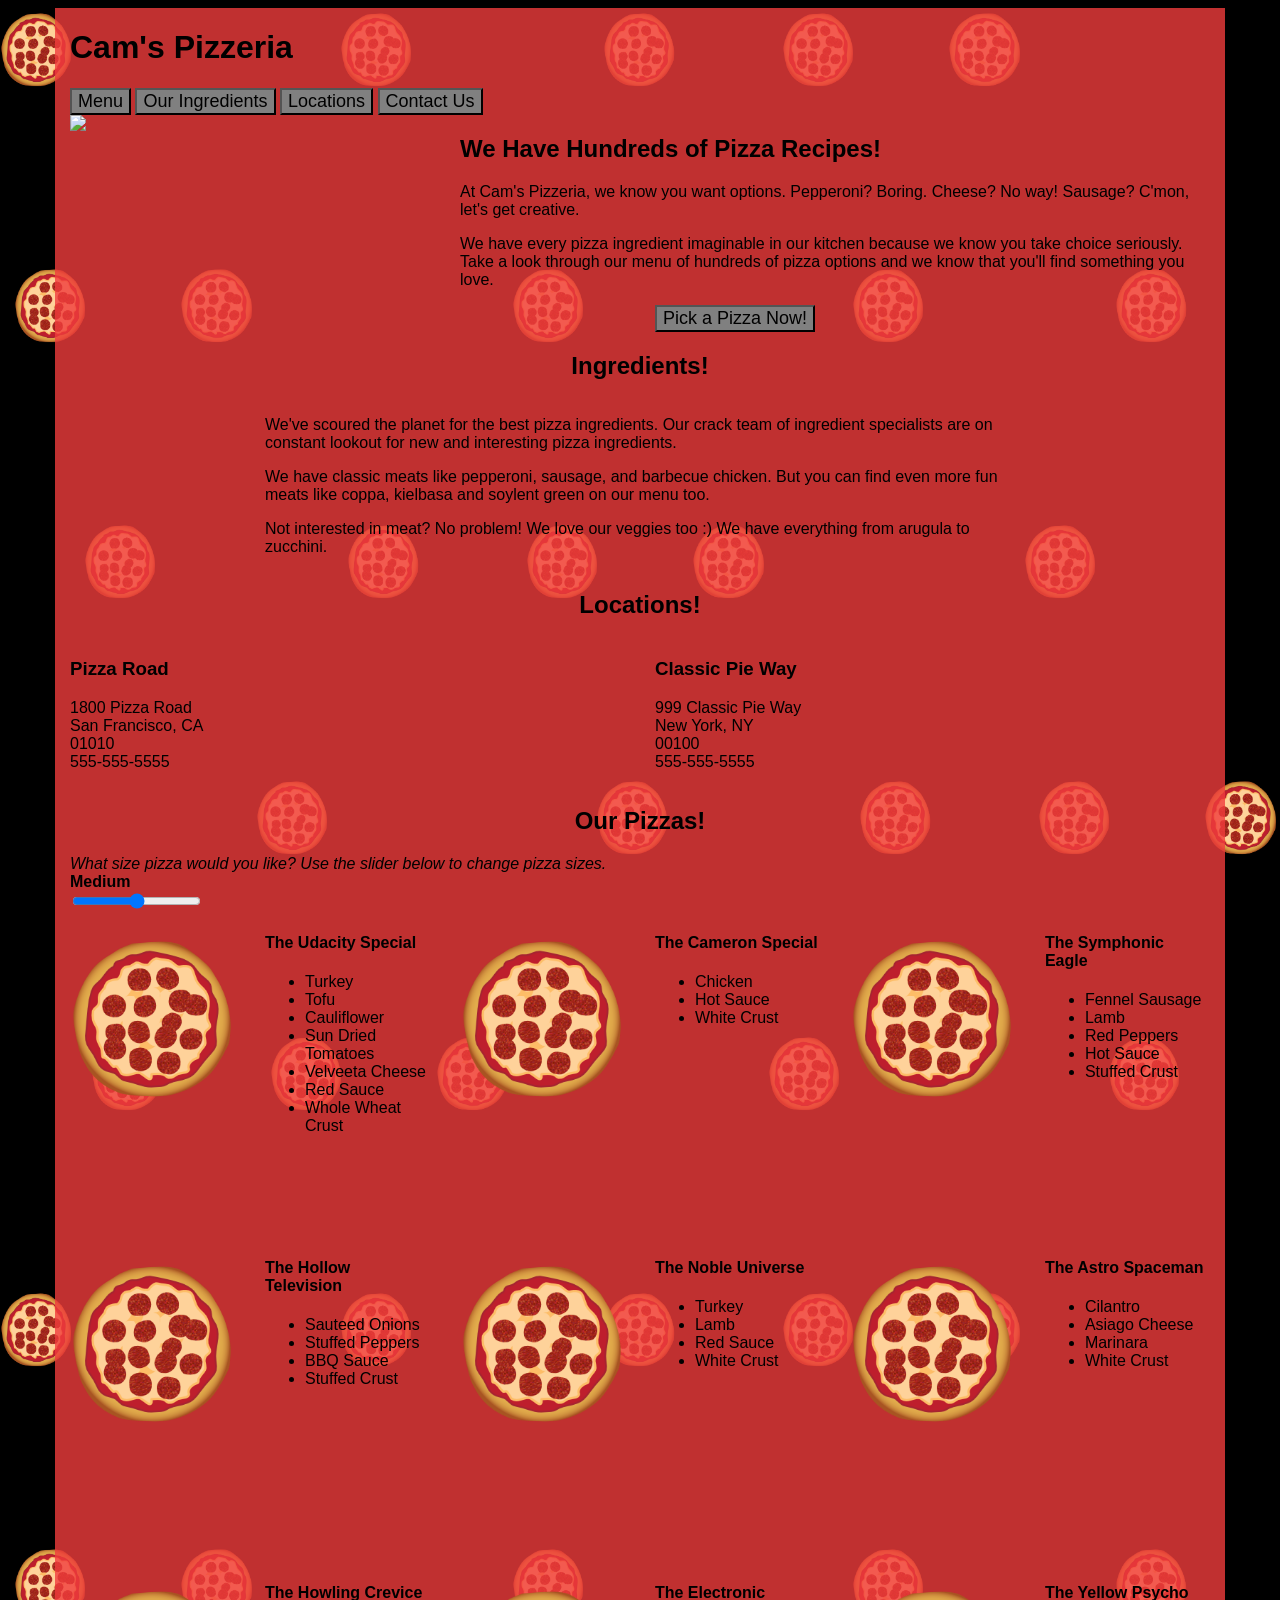
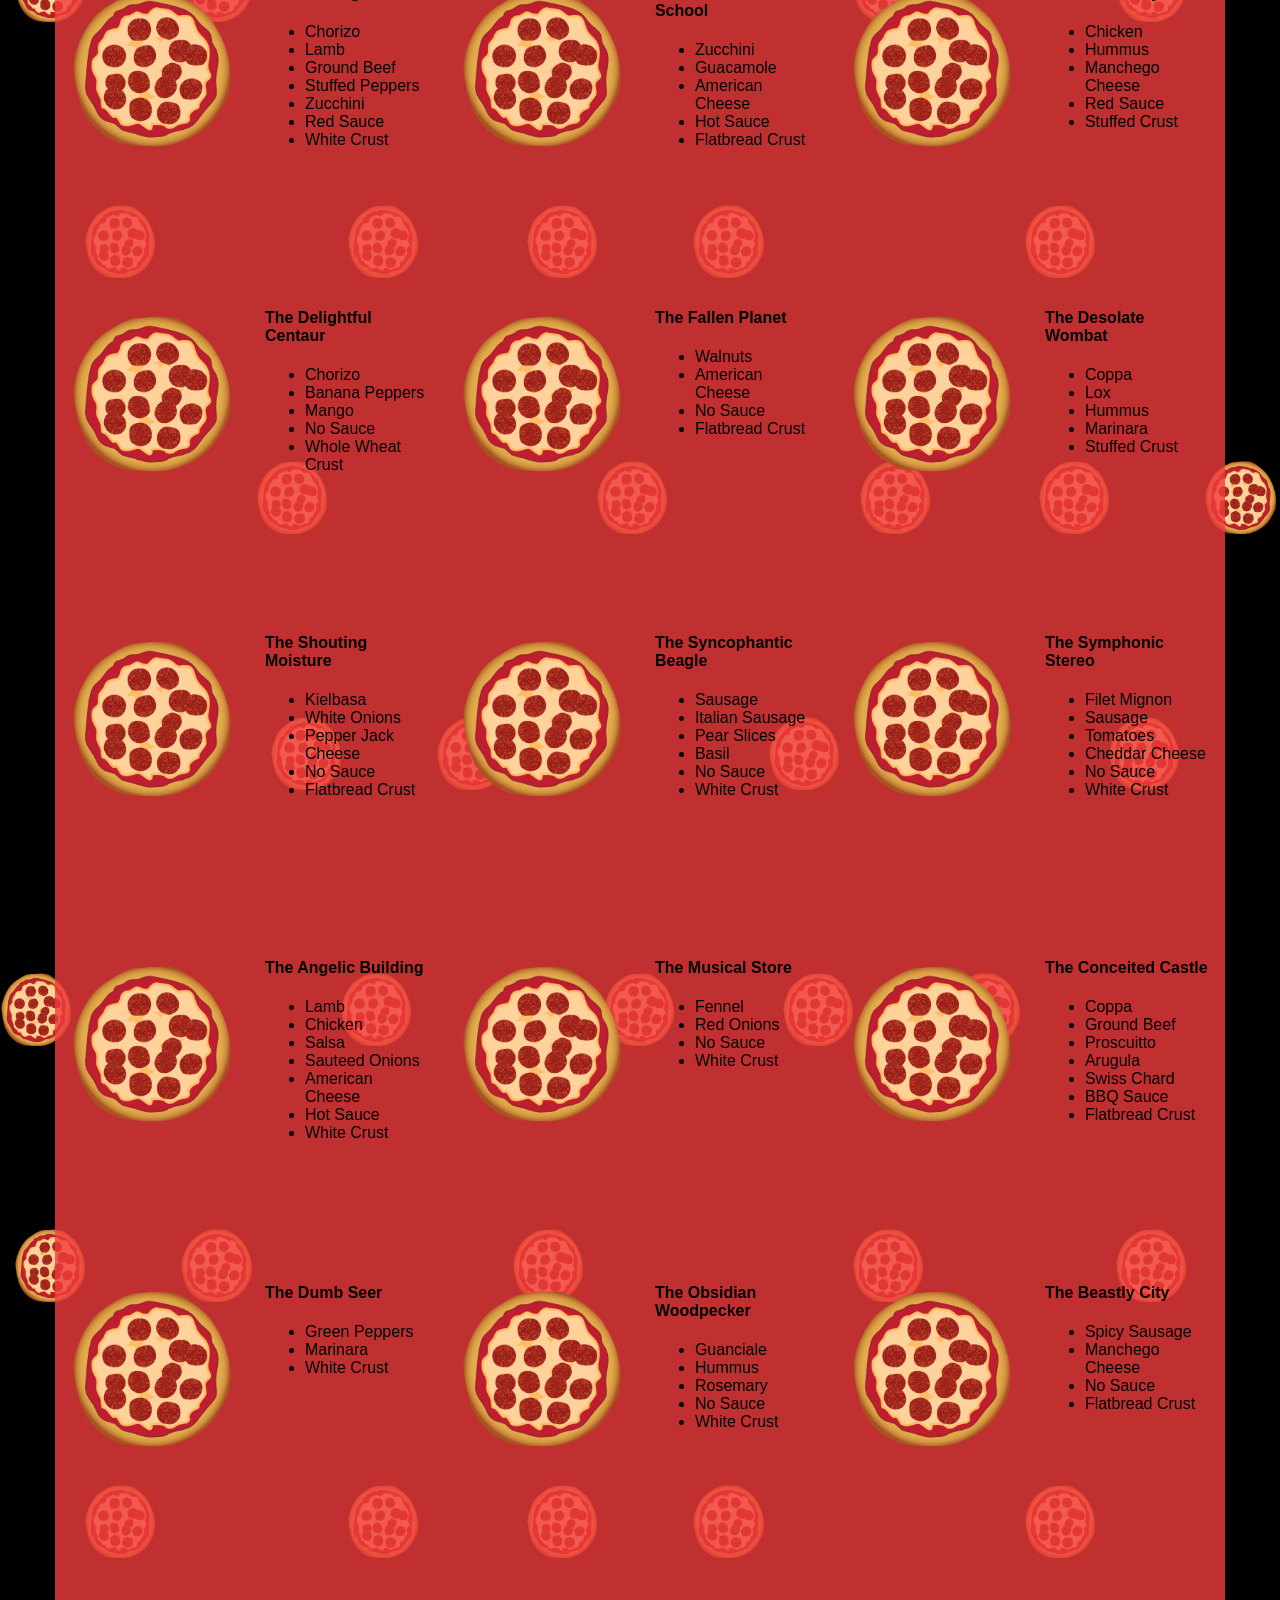
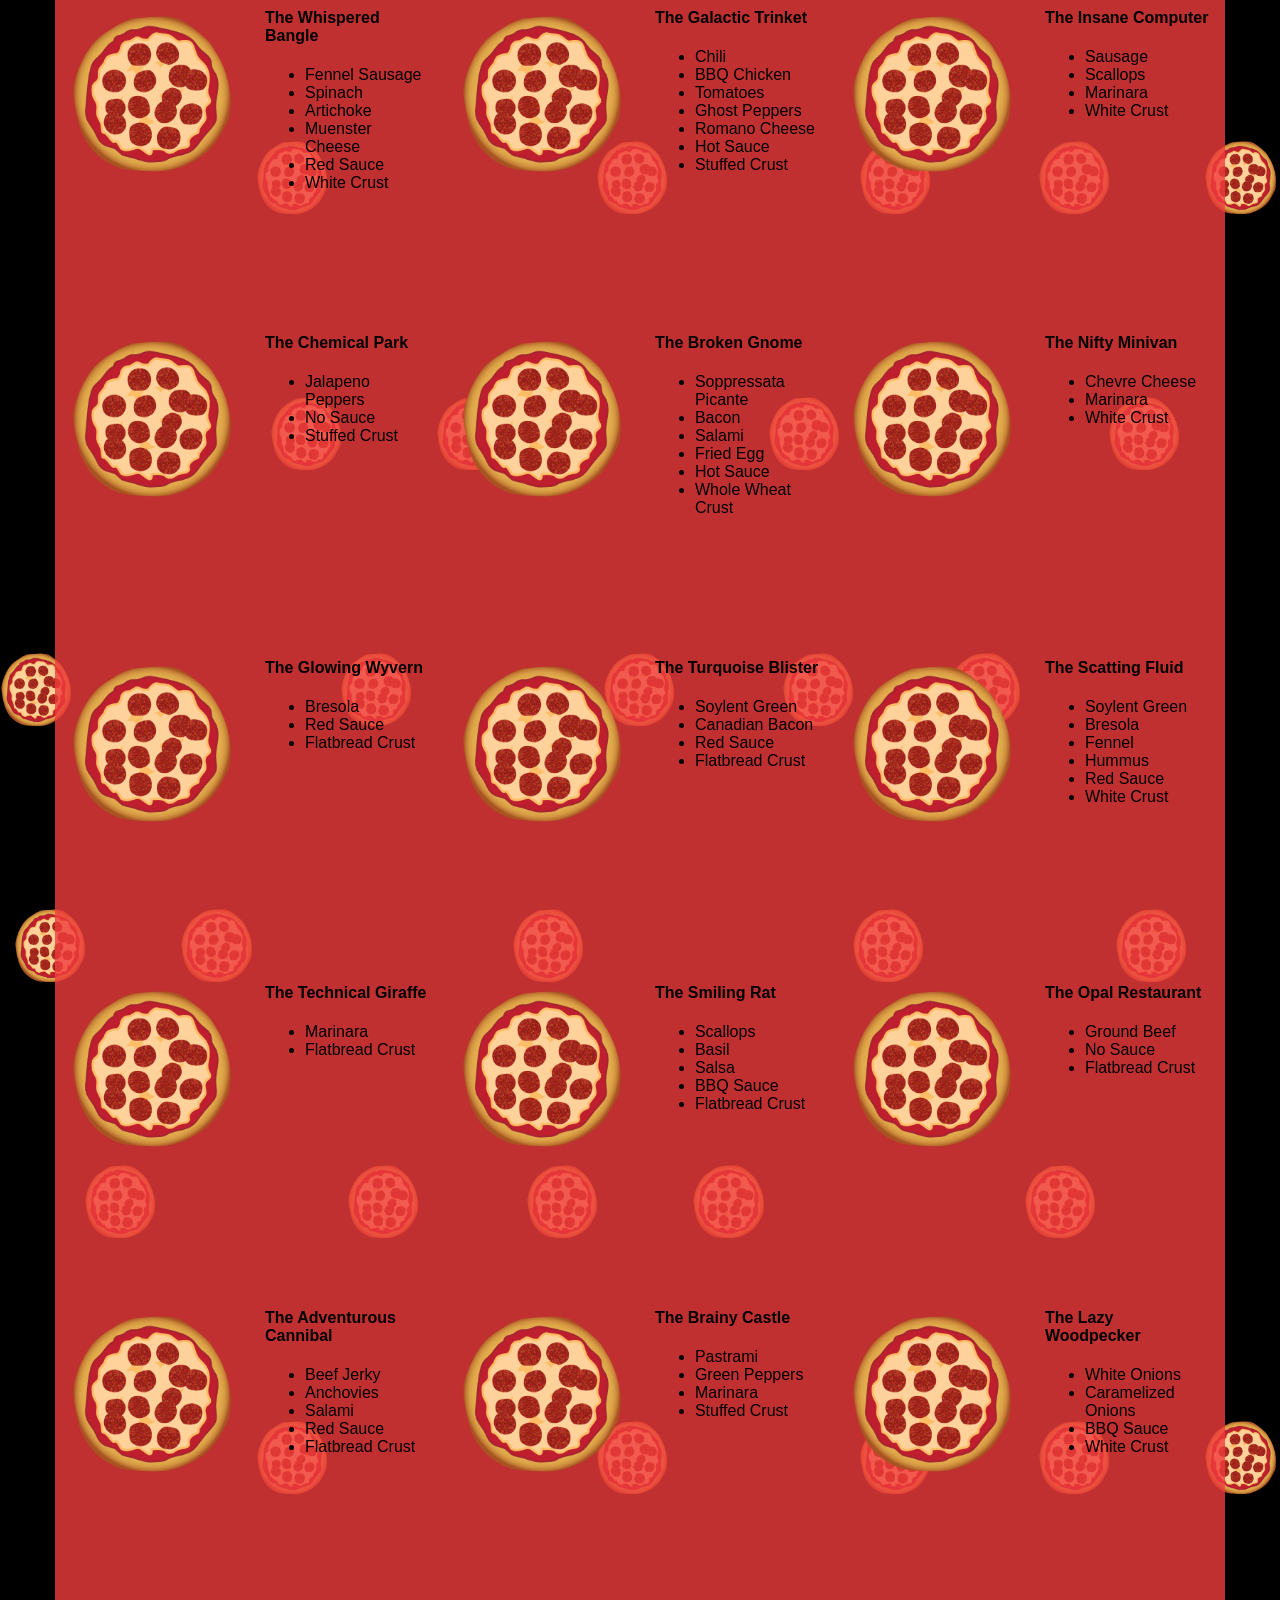
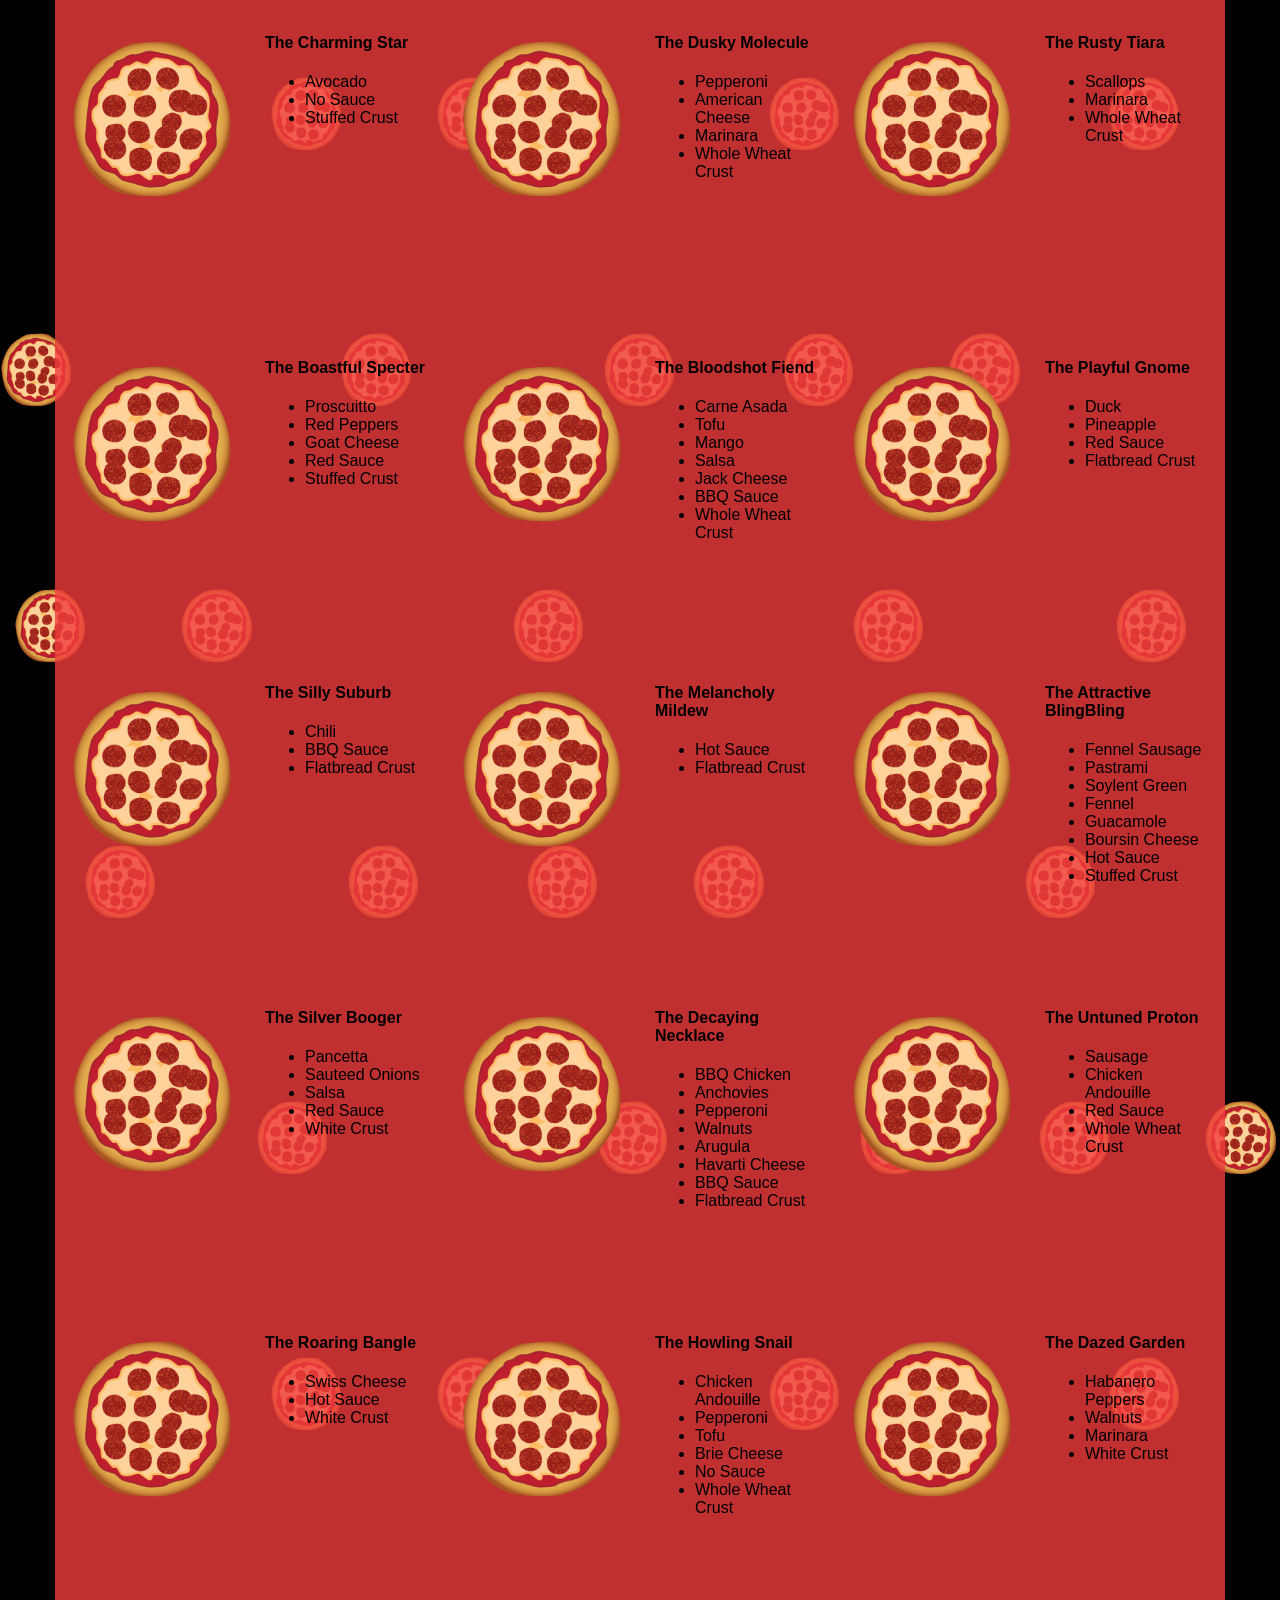
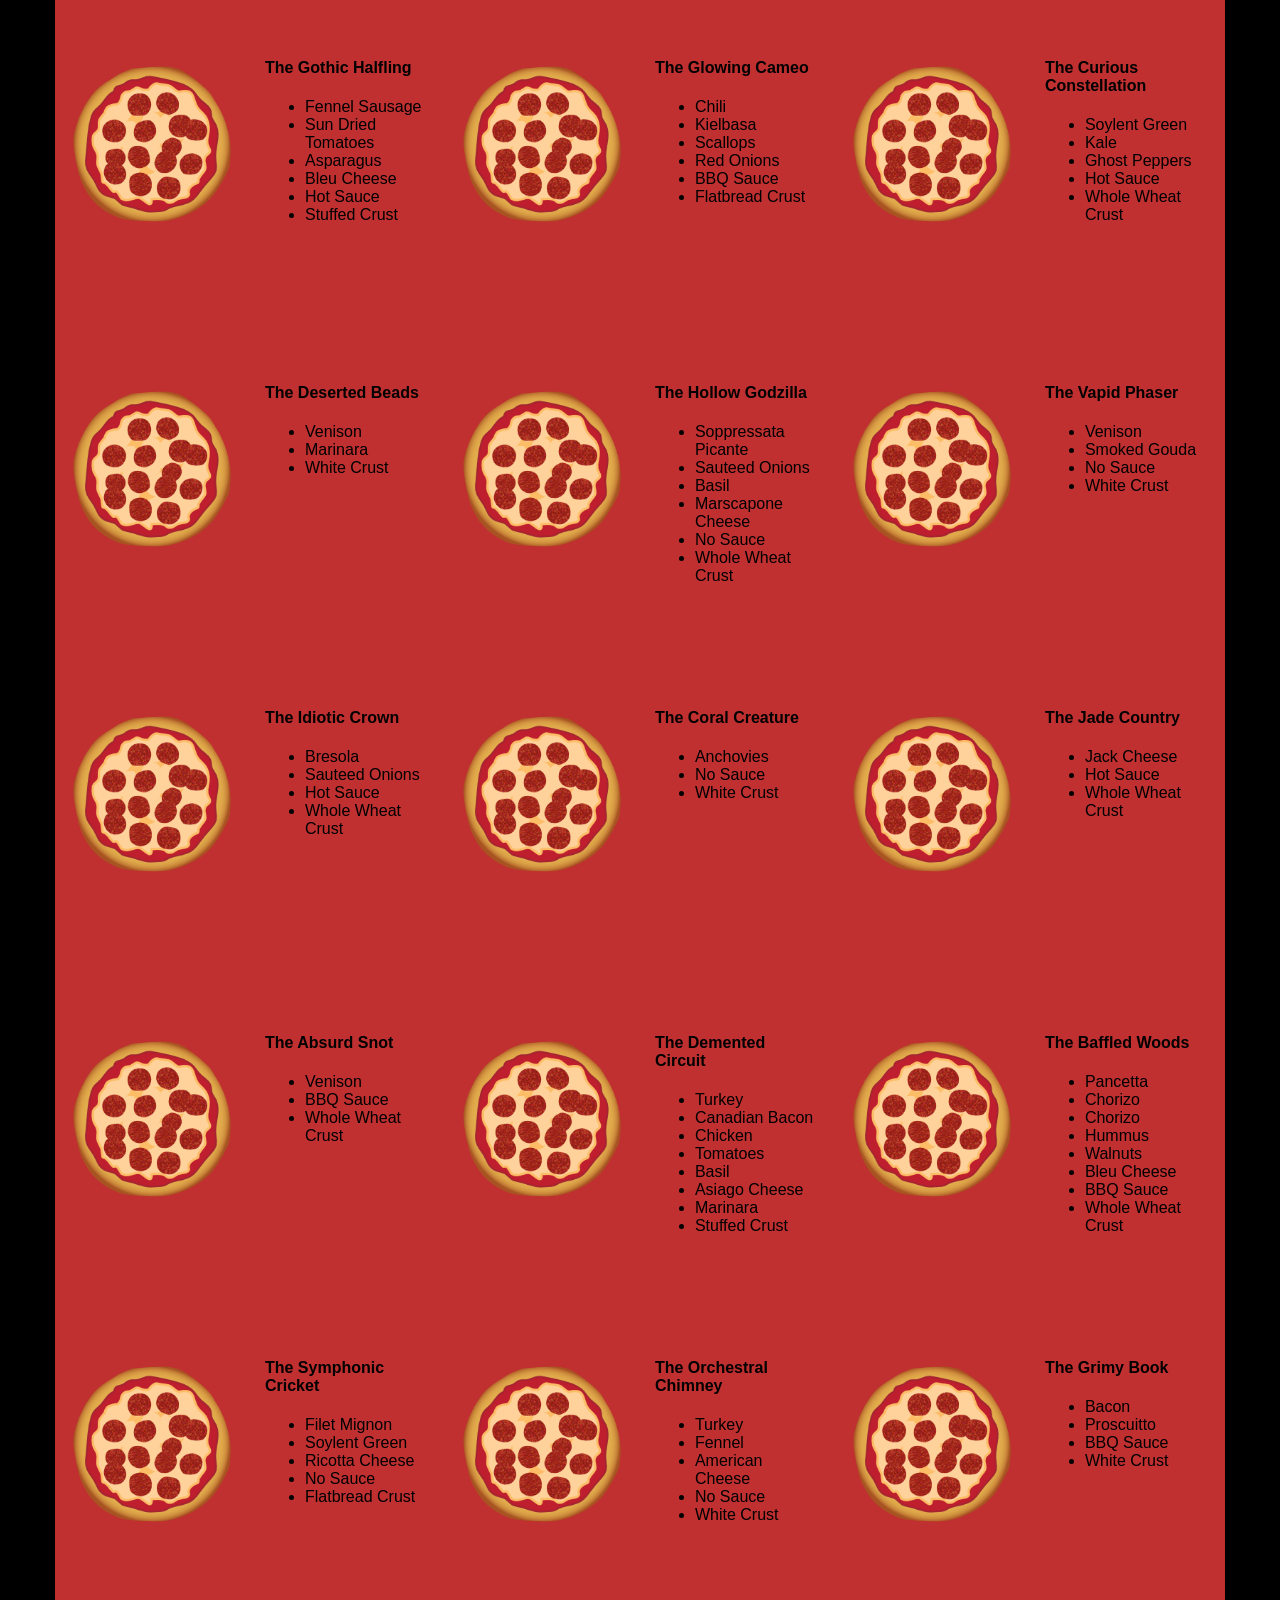
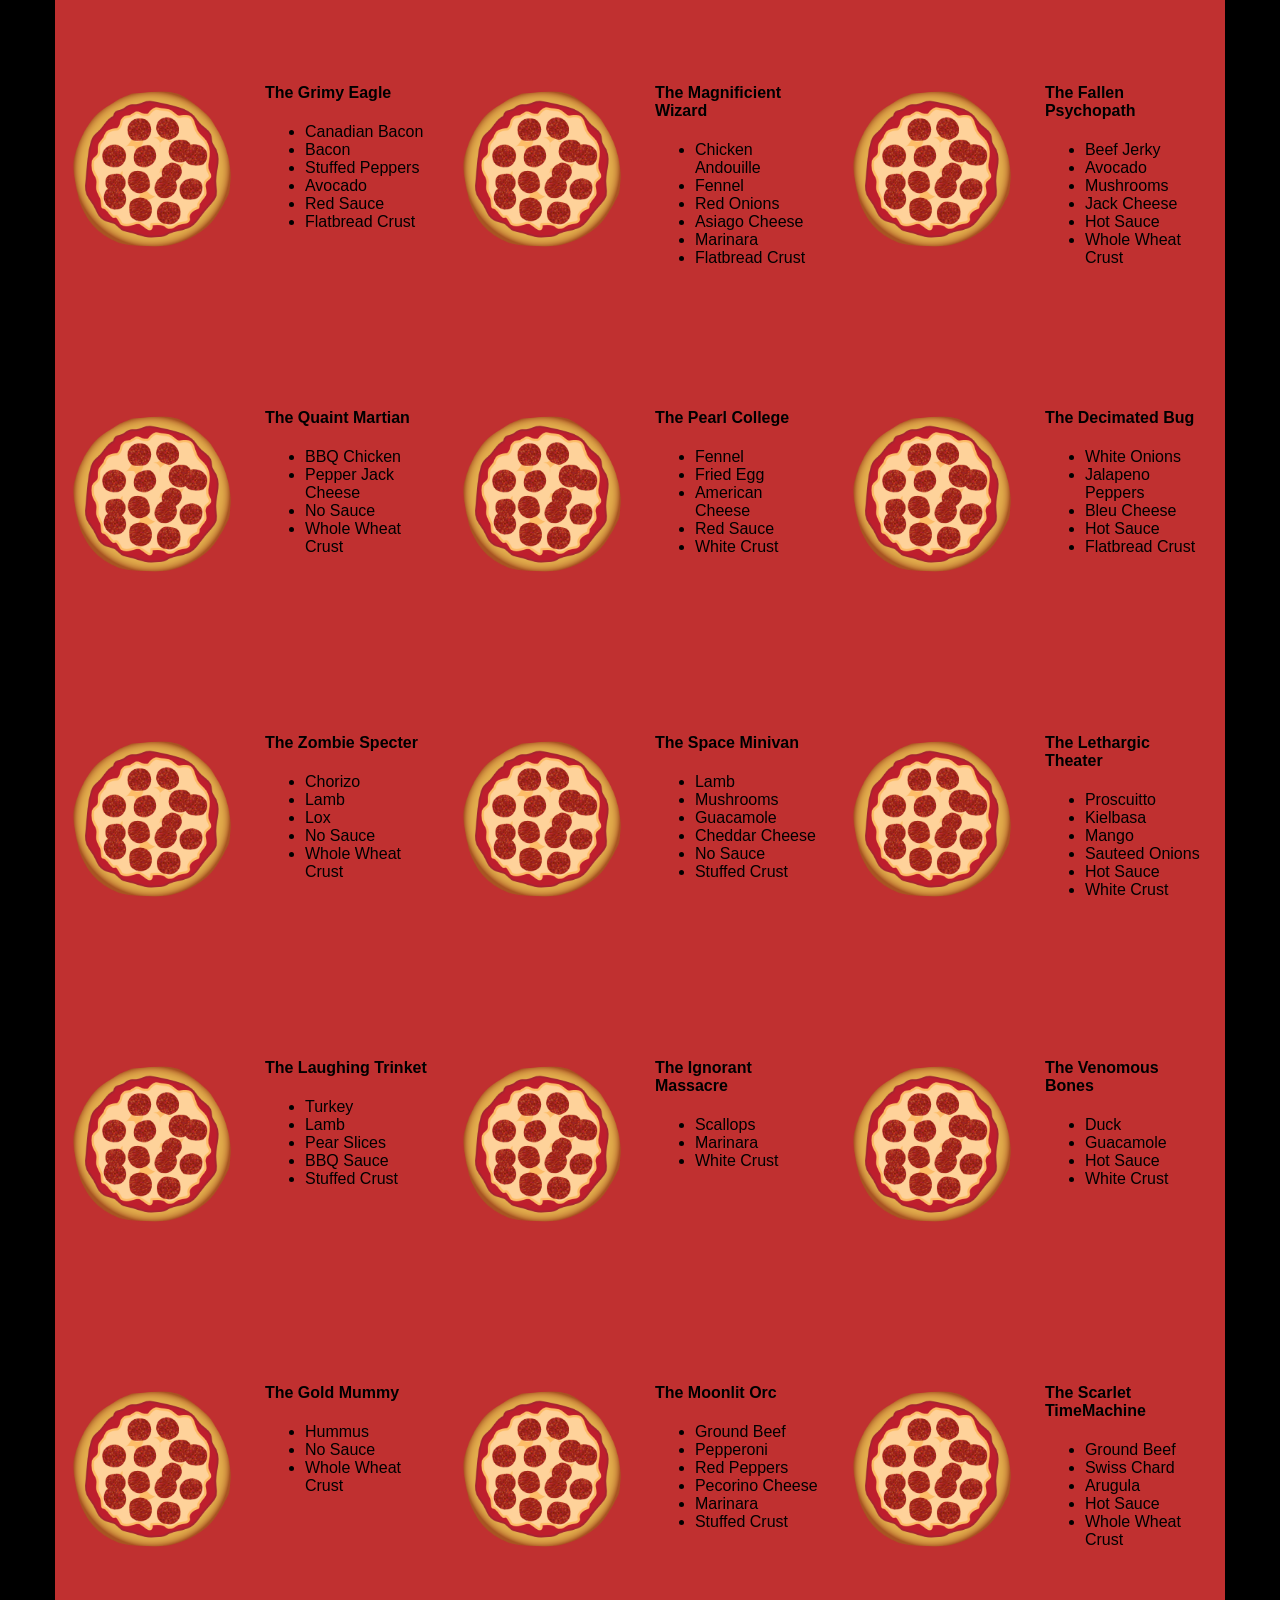
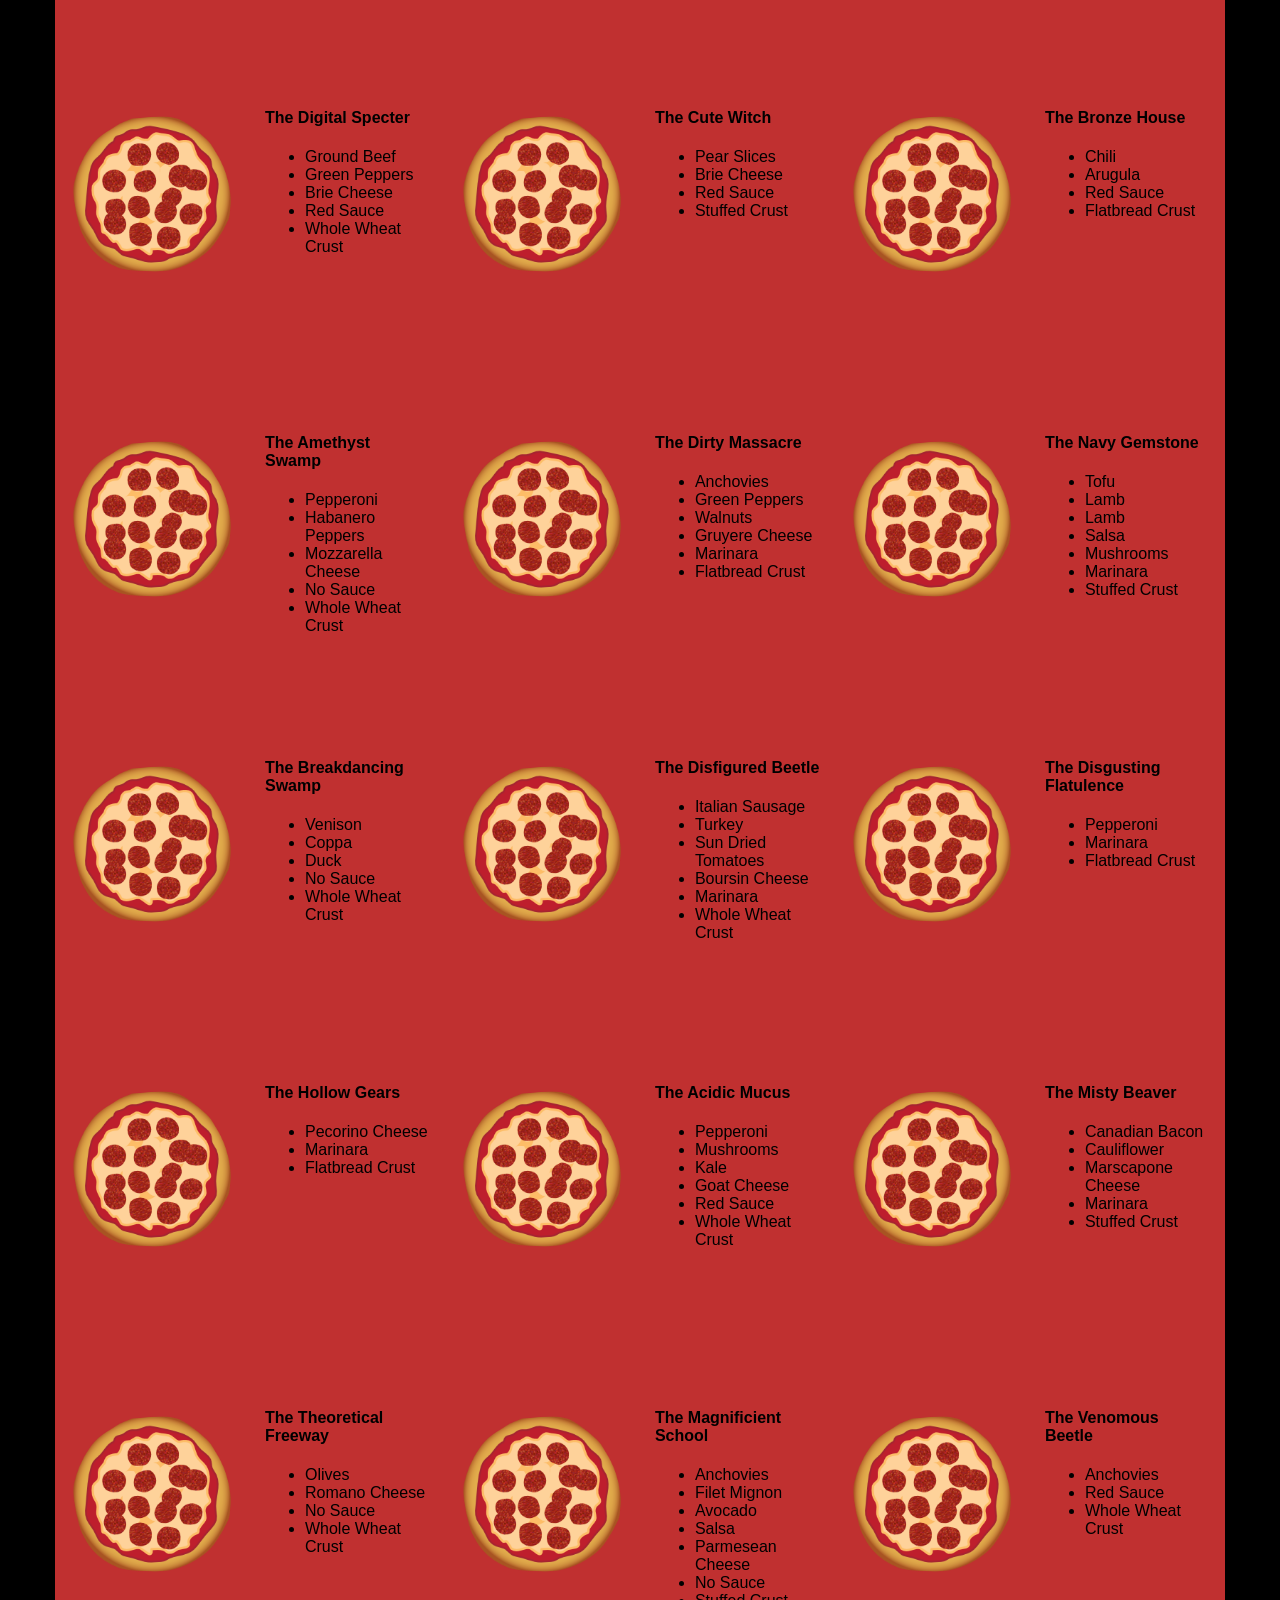
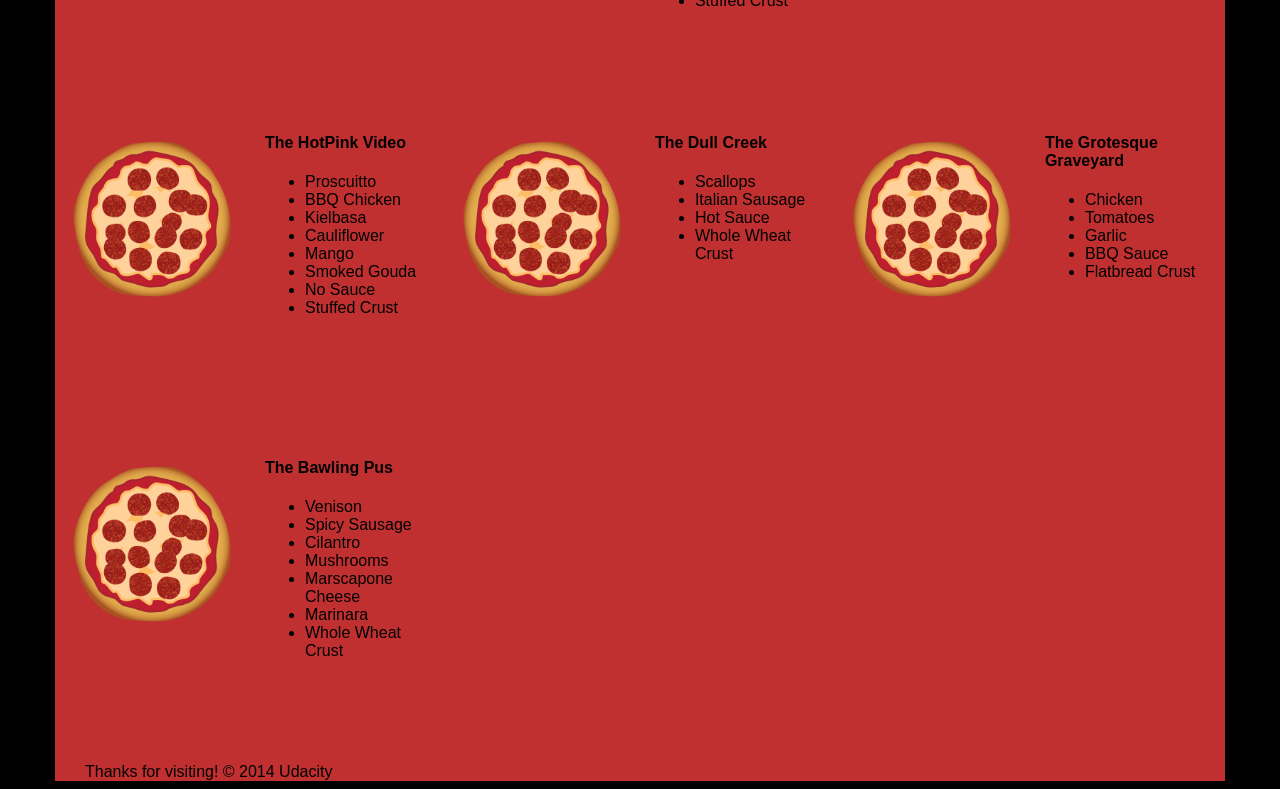
==== views/pizza.html @ f042b51e "Add project files to repository" ====
<!DOCTYPE HTML>
<html>
<head>
  <link rel="stylesheet" href="css/style.css">
  <link rel="stylesheet" href="css/bootstrap-grid.css">
</head>

<body>
  <div class="container">
    <div id="header" class="row">
      <div class="col-md-6">
        <div class="row">
          <div class="col-md-12">
            <h1>Cam's Pizzeria</h1>
            <div class="row">
              <div id="menu" class="col-md-12">
                <form action="#randomPizzas">
                  <input type="submit" value="Menu">
                </form>
                <form action="#ingredients">
                  <input type="submit" value="Our Ingredients">
                </form>
                <form action="#locations">
                  <input type="submit" value="Locations">
                </form>
                <form action="#" onsubmit="alert('Thanks for clicking! This button doesn\'t do anything because this is a fake pizzeria :\)')">
                  <input type="submit" value="Contact Us">
                </form>
              </div>
            </div>
          </div>
        </div>
      </div>
      <div id="movingPizzas1" class="col-md-6">
      </div>
    </div>
    <div id="callToAction" class="row">
      <div class="col-md-4">
        <img src="images/pizzeria.jpg" class="img-responsive"> <!-- Image credit to: http://commons.wikimedia.org/wiki/File:HK_TST_night_%E5%98%89%E8%98%AD%E9%81%93_Granville_Road_restaurant_Paisano's_Pizzeria_pizza_Dec-2013.JPG -->
      </div>
      <div class="col-md-8">
        <div class="row">
          <div class="col-md-12">
            <h2>We Have Hundreds of Pizza Recipes!</h2>
            <p>At Cam's Pizzeria, we know you want options. Pepperoni? Boring. Cheese? No way! Sausage? C'mon, let's get creative.</p>

            <p>We have every pizza ingredient imaginable in our kitchen because we know you take choice seriously. Take a look through our menu of hundreds of pizza options and we know that you'll find something you love.</p>
          </div>
        </div>
        <div class="row">
          <div class="col-md-6 col-md-push-3">
            <form action="#randomPizzas">
              <input type="submit" value="Pick a Pizza Now!">
            </form>
          </div>
        </div>
      </div>
    </div>
    <div id="ingredients" class="row">
      <div class="col-md-8 col-md-push-2">
        <div class="row">
          <div class="col-md-12 centered">
            <h2>Ingredients!</h2>
          </div>
        </div>
        <div class="row">
          <div class="col-md-12">
            <p>We've scoured the planet for the best pizza ingredients. Our crack team of ingredient specialists are on constant lookout for new and interesting pizza ingredients.</p>

            <p>We have classic meats like pepperoni, sausage, and barbecue chicken. But you can find even more fun meats like coppa, kielbasa and soylent green on our menu too.</p>

            <p>Not interested in meat? No problem! We love our veggies too :) We have everything from arugula to zucchini.</p>
          </div>
        </div>
      </div>
    </div>
    <div id="locations" class="row">
      <div class="col-md-12">
        <h2 style="text-align: center">Locations!</h2>
        <div class="row">
          <div class="col-md-6">
            <h3>Pizza Road</h3>
            <p>1800 Pizza Road<br>San Francisco, CA<br>01010<br>555-555-5555</p>
          </div>
          <div class="col-md-6">
            <h3>Classic Pie Way</h3>
            <p>999 Classic Pie Way<br>New York, NY<br>00100<br>555-555-5555</p>
          </div>
        </div>
      </div>
    </div>
    <div id="pizzaGenerator" class="row">
      <div class="col-md-12">
        <h2 style="text-align: center">Our Pizzas!</h2>
        <div class="row">
          <div class="col-md-12">
            <em>What size pizza would you like? Use the slider below to change pizza sizes.</em>
          </div>
          <div id="pizzaSize" class="col-md-6">Medium</div>
          <div class="col-md-12">
            <input id="sizeSlider" type="range" min="1" max="3" value="2" step="1" onchange="resizePizzas(this.value)"></input>
          </div>
        </div>
        <div id="randomPizzas" class="row">
          <div id="pizza0" class="randomPizzaContainer" style="width:33.33%;">
            <div class="col-md-6">
              <img src="images/pizza.png" class="img-responsive">
            </div>
            <div class="col-md-6">
              <h4>The Udacity Special</h4>
              <ul>
                <li>Turkey</li>
                <li>Tofu</li>
                <li>Cauliflower</li>
                <li>Sun Dried Tomatoes</li>
                <li>Velveeta Cheese</li>
                <li>Red Sauce</li>
                <li>Whole Wheat Crust</li>
              </ul>
            </div>
          </div>
          <div id="pizza1" class="randomPizzaContainer" style="width:33.33%;">
            <div class="col-md-6">
              <img src="images/pizza.png" class="img-responsive">
            </div>
            <div class="col-md-6">
              <h4>The Cameron Special</h4>
              <ul>
                <li>Chicken</li>
                <li>Hot Sauce</li>
                <li>White Crust</li>
              </ul>
            </div>
          </div>
        </div>
      </div>
    </div>
    <div id="footer" class="col-md-12">Thanks for visiting! &copy; 2014 Udacity</div>
  </div>
  <script type="text/javascript" src="js/main.js"></script>
</body>

</html>
---- views/css/style.css ----
/** {
  outline: 1px solid red !important;
}*/
* {
  -webkit-box-sizing: border-box;
  -moz-box-sizing: border-box;
  -box-sizing: border-box;
}

body {
  font-family: "Trebuchet MS", Helvetica, sans-serif;
  background: black;
}

input {
  background: grey;
  font-size: 18px;
}

form {
  display: inline-block;
}

.centered {
  text-align: center;
}

#pizzaSize {
  font-weight: 800;
}

.mover {
  position: fixed;
  width: 256px;
  z-index: -1;
}

.randomPizzaContainer {
  float: left;
  display: flex;
}

.randomPizzaContainer:after {
  content: "";
  display: table;
  clear:both;
}

 .container {
  background-color: rgba(240, 60, 60, 0.8);
}
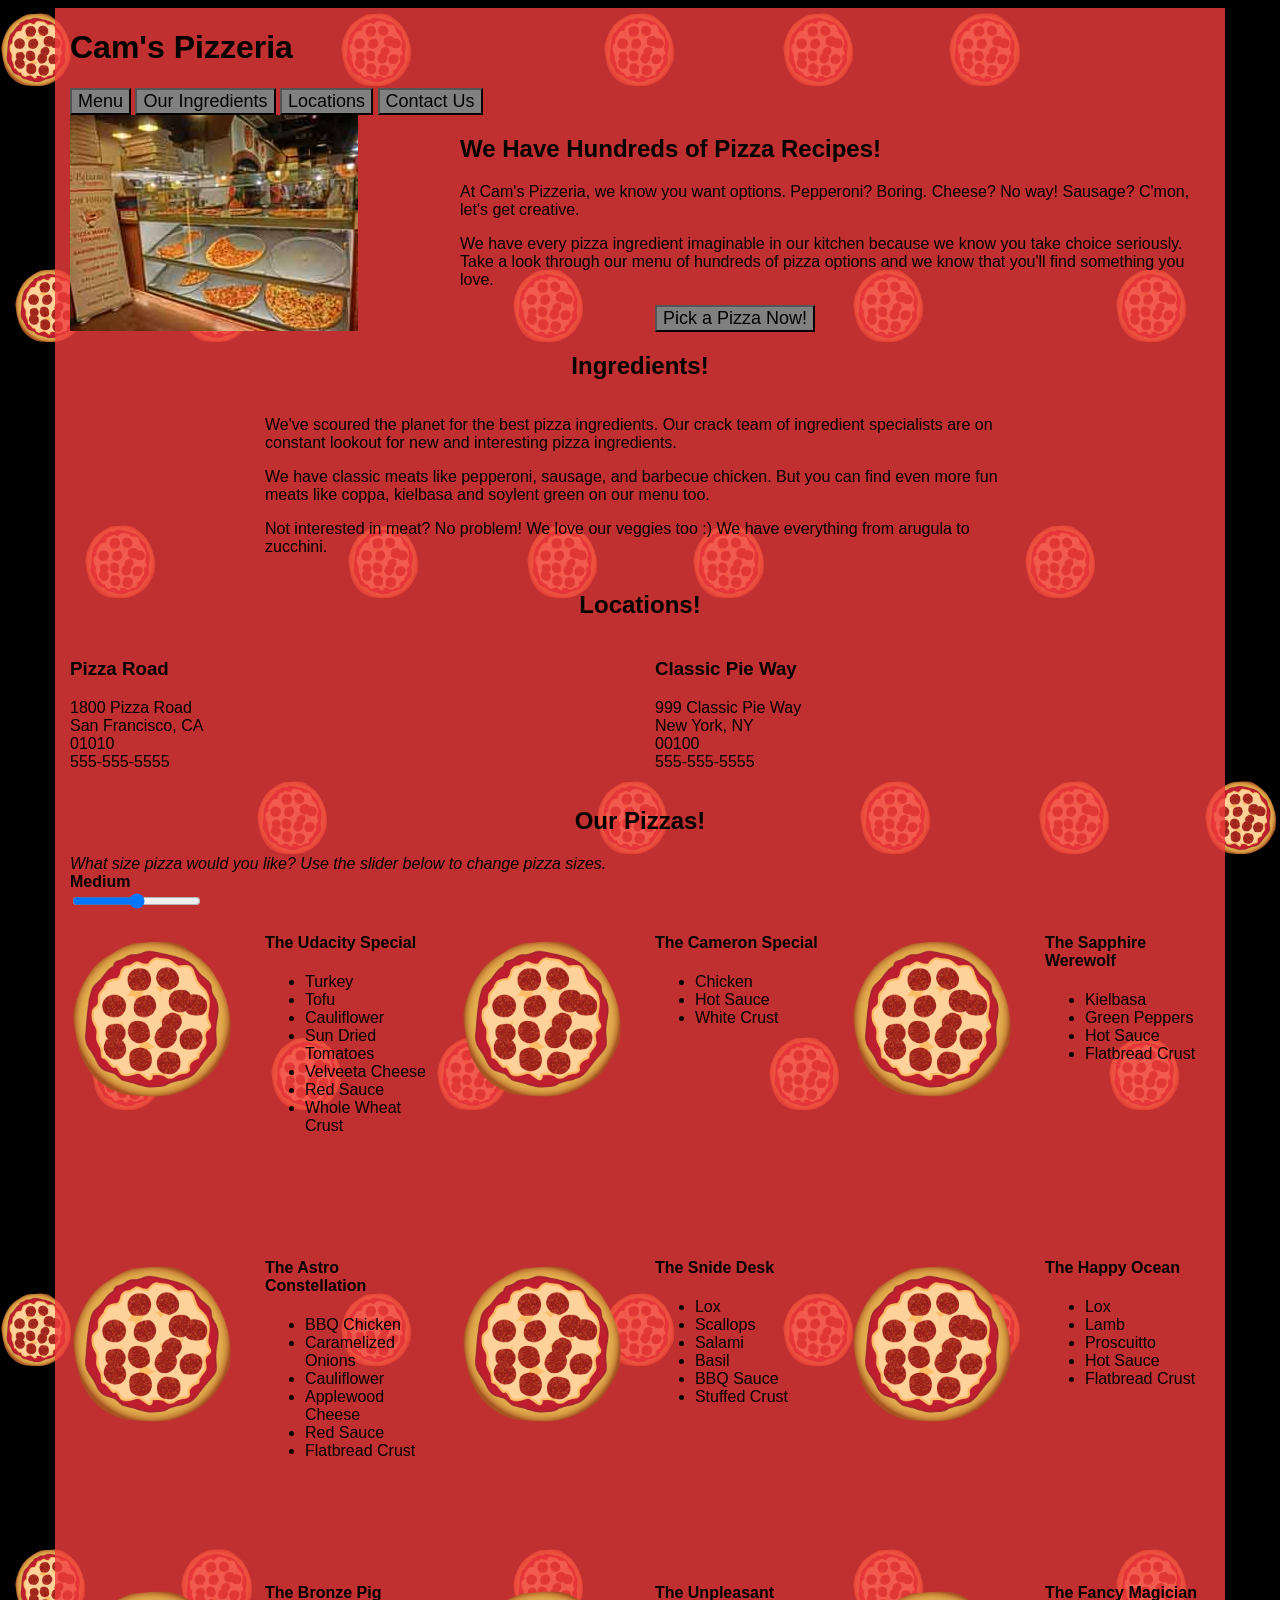
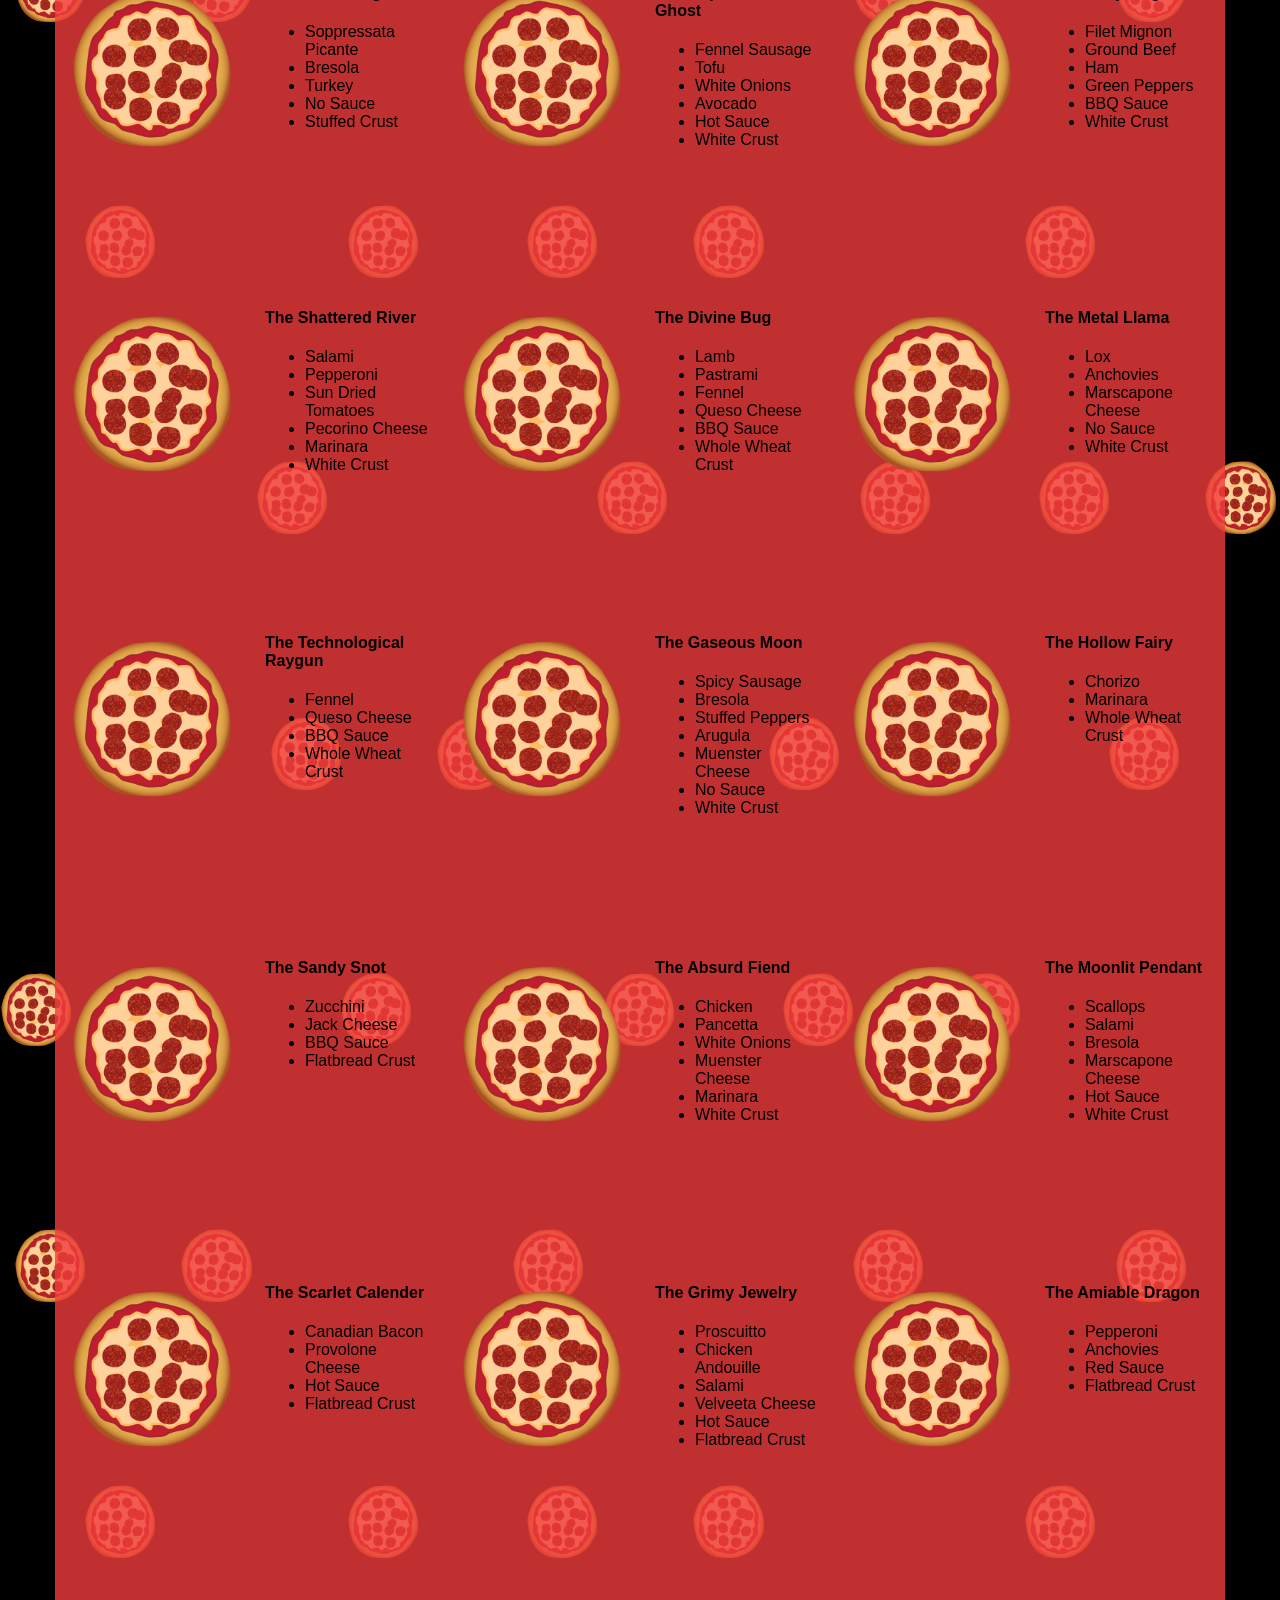
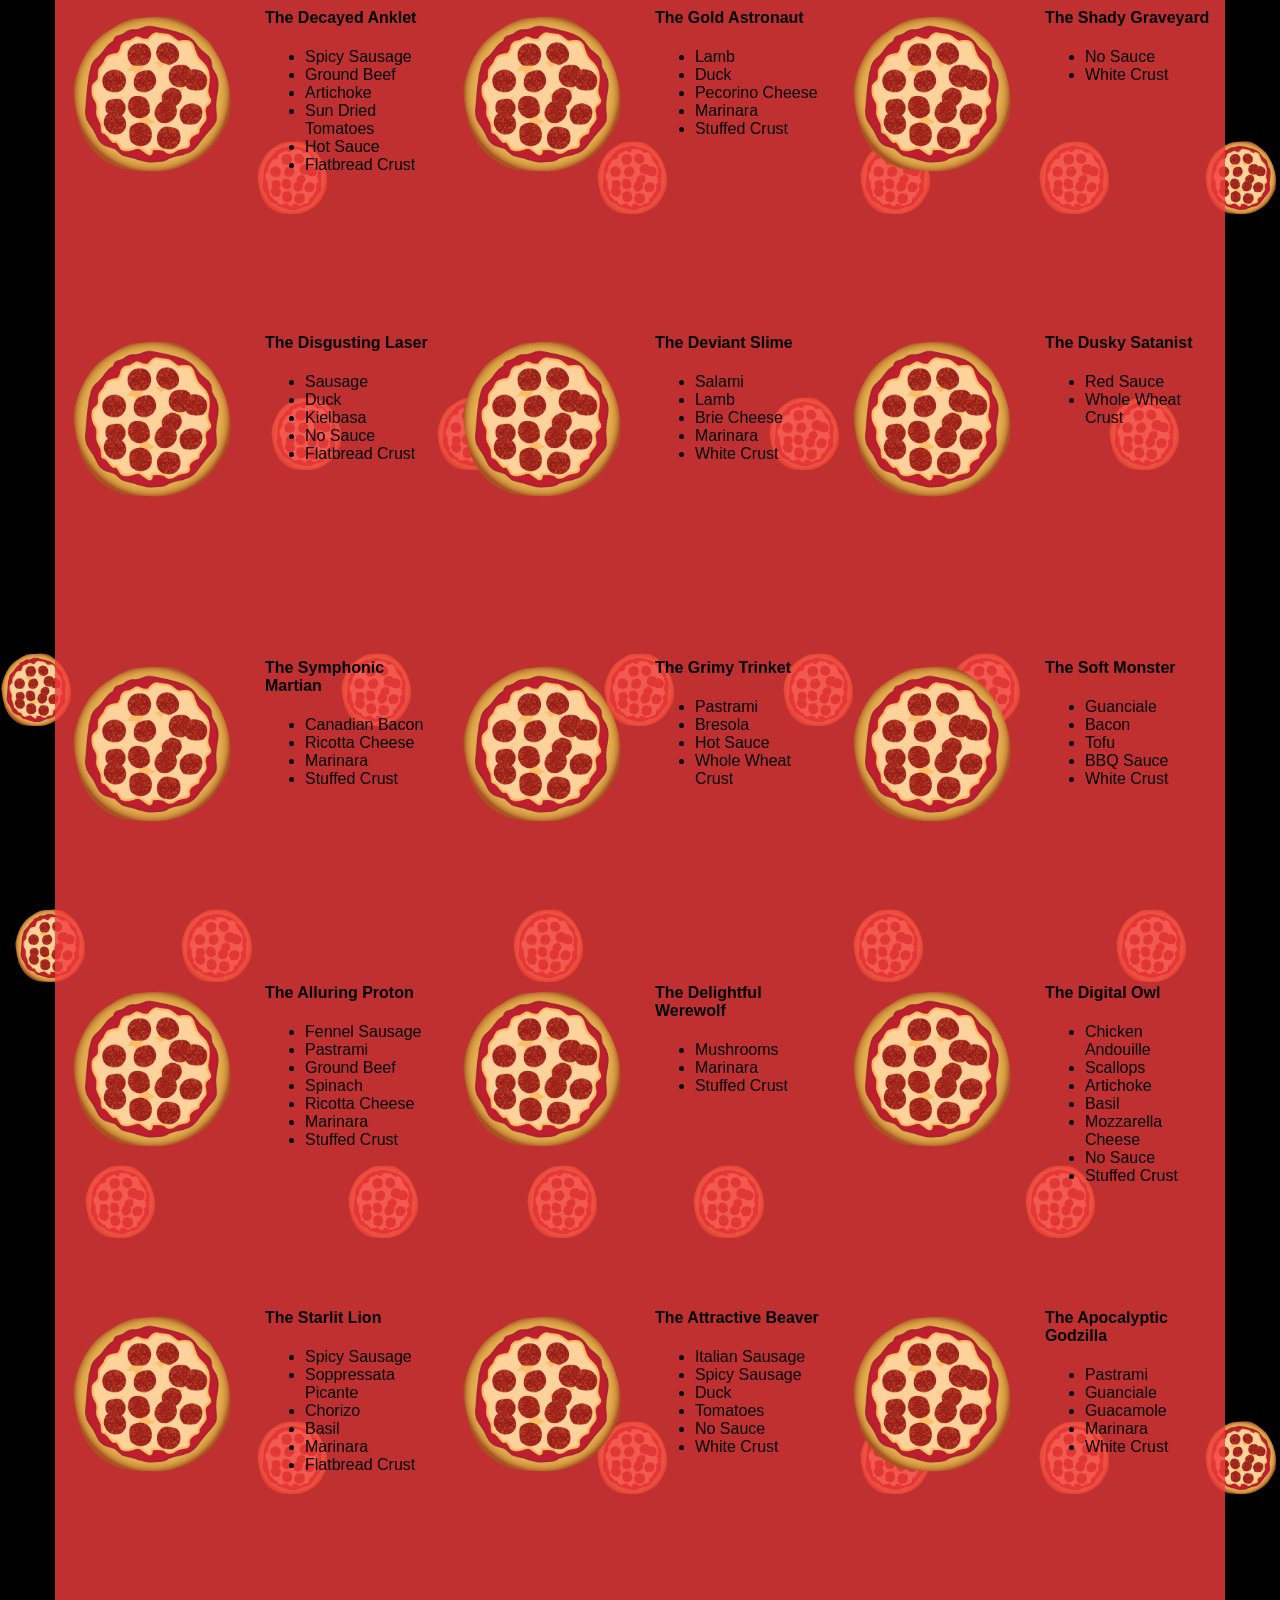
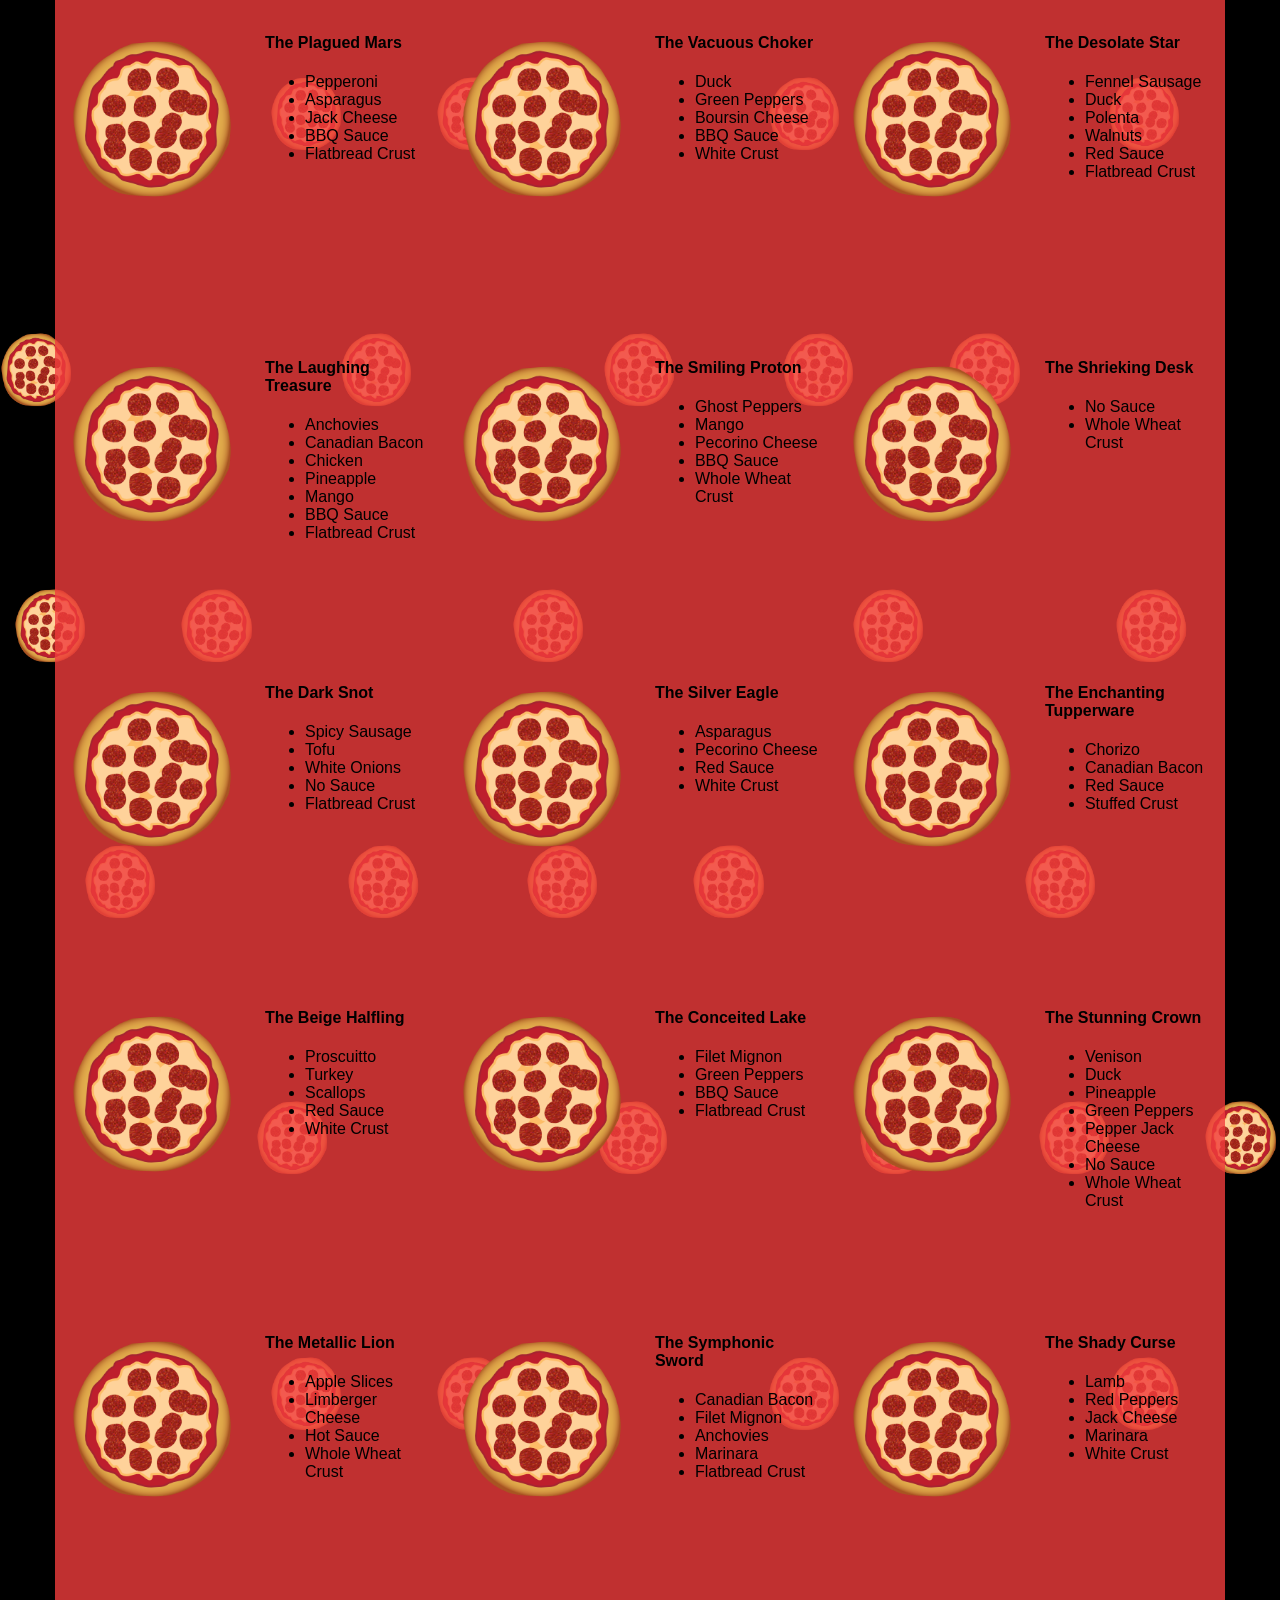
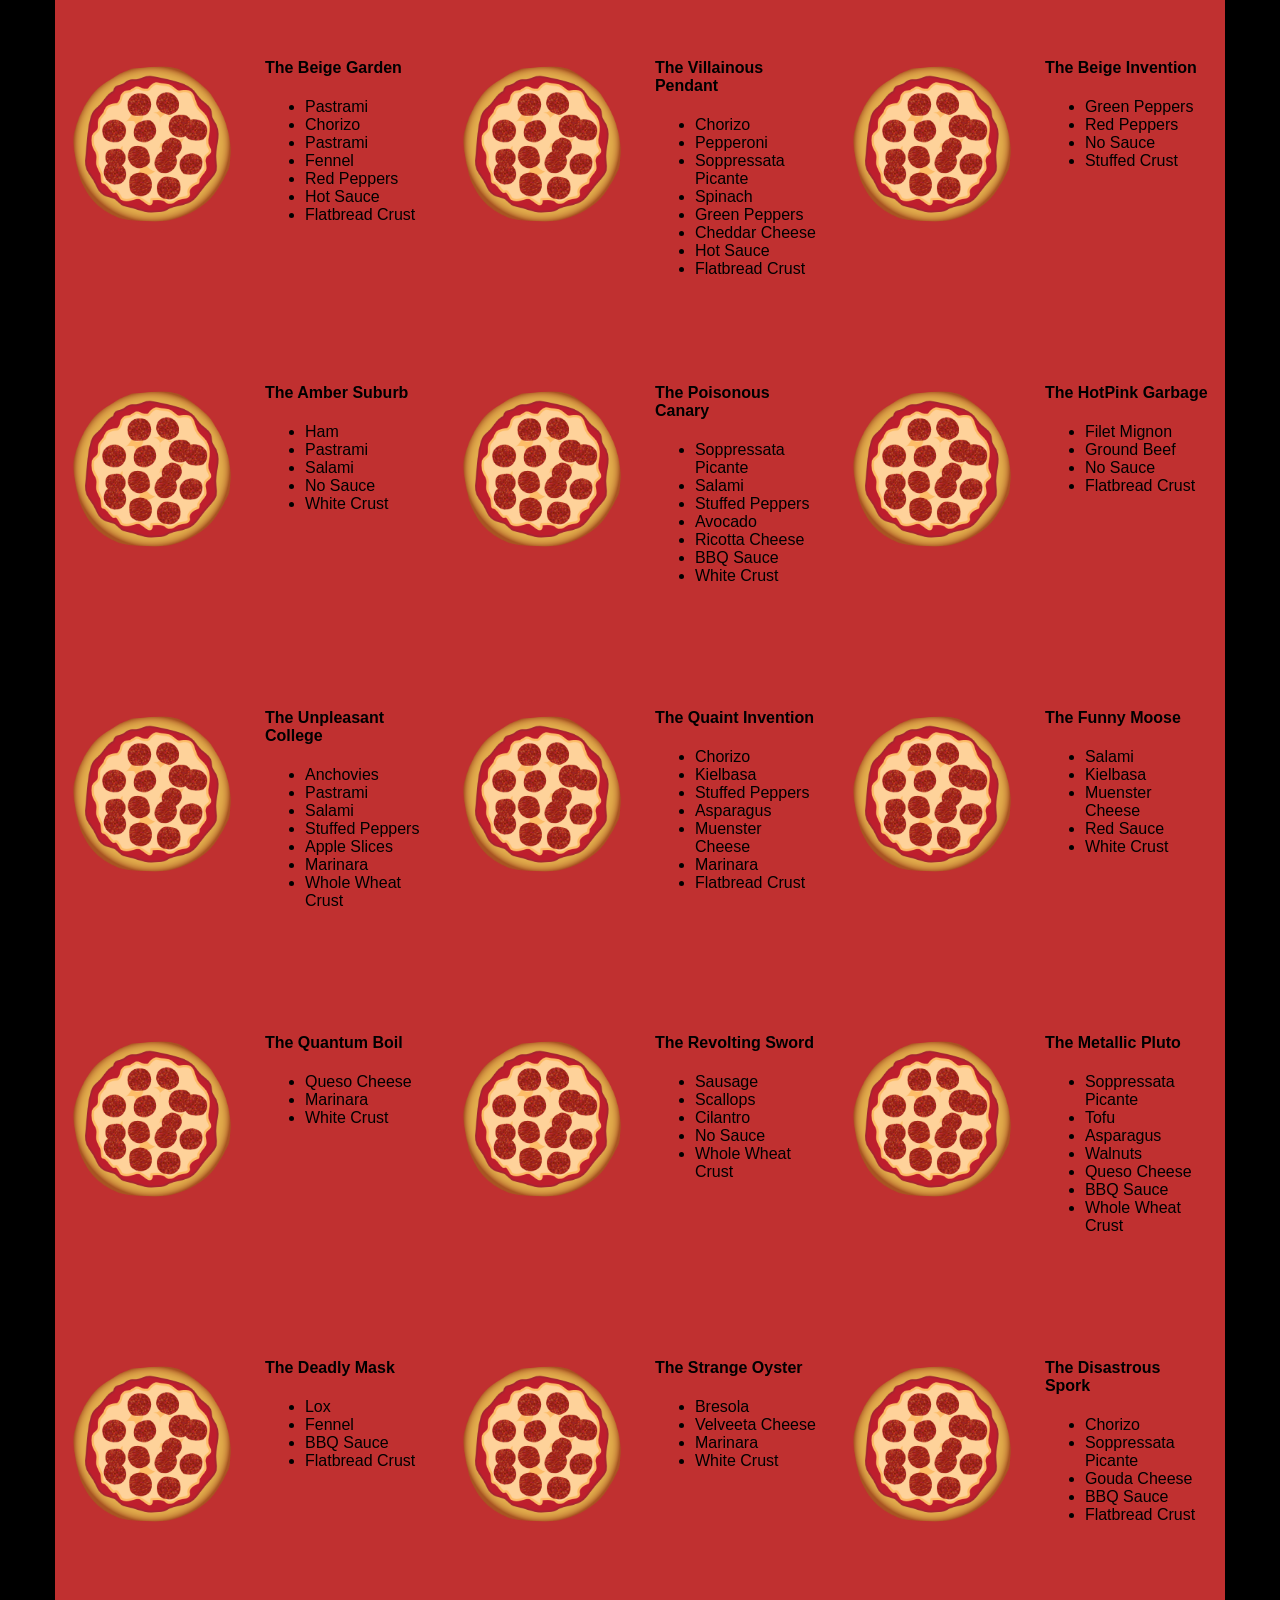
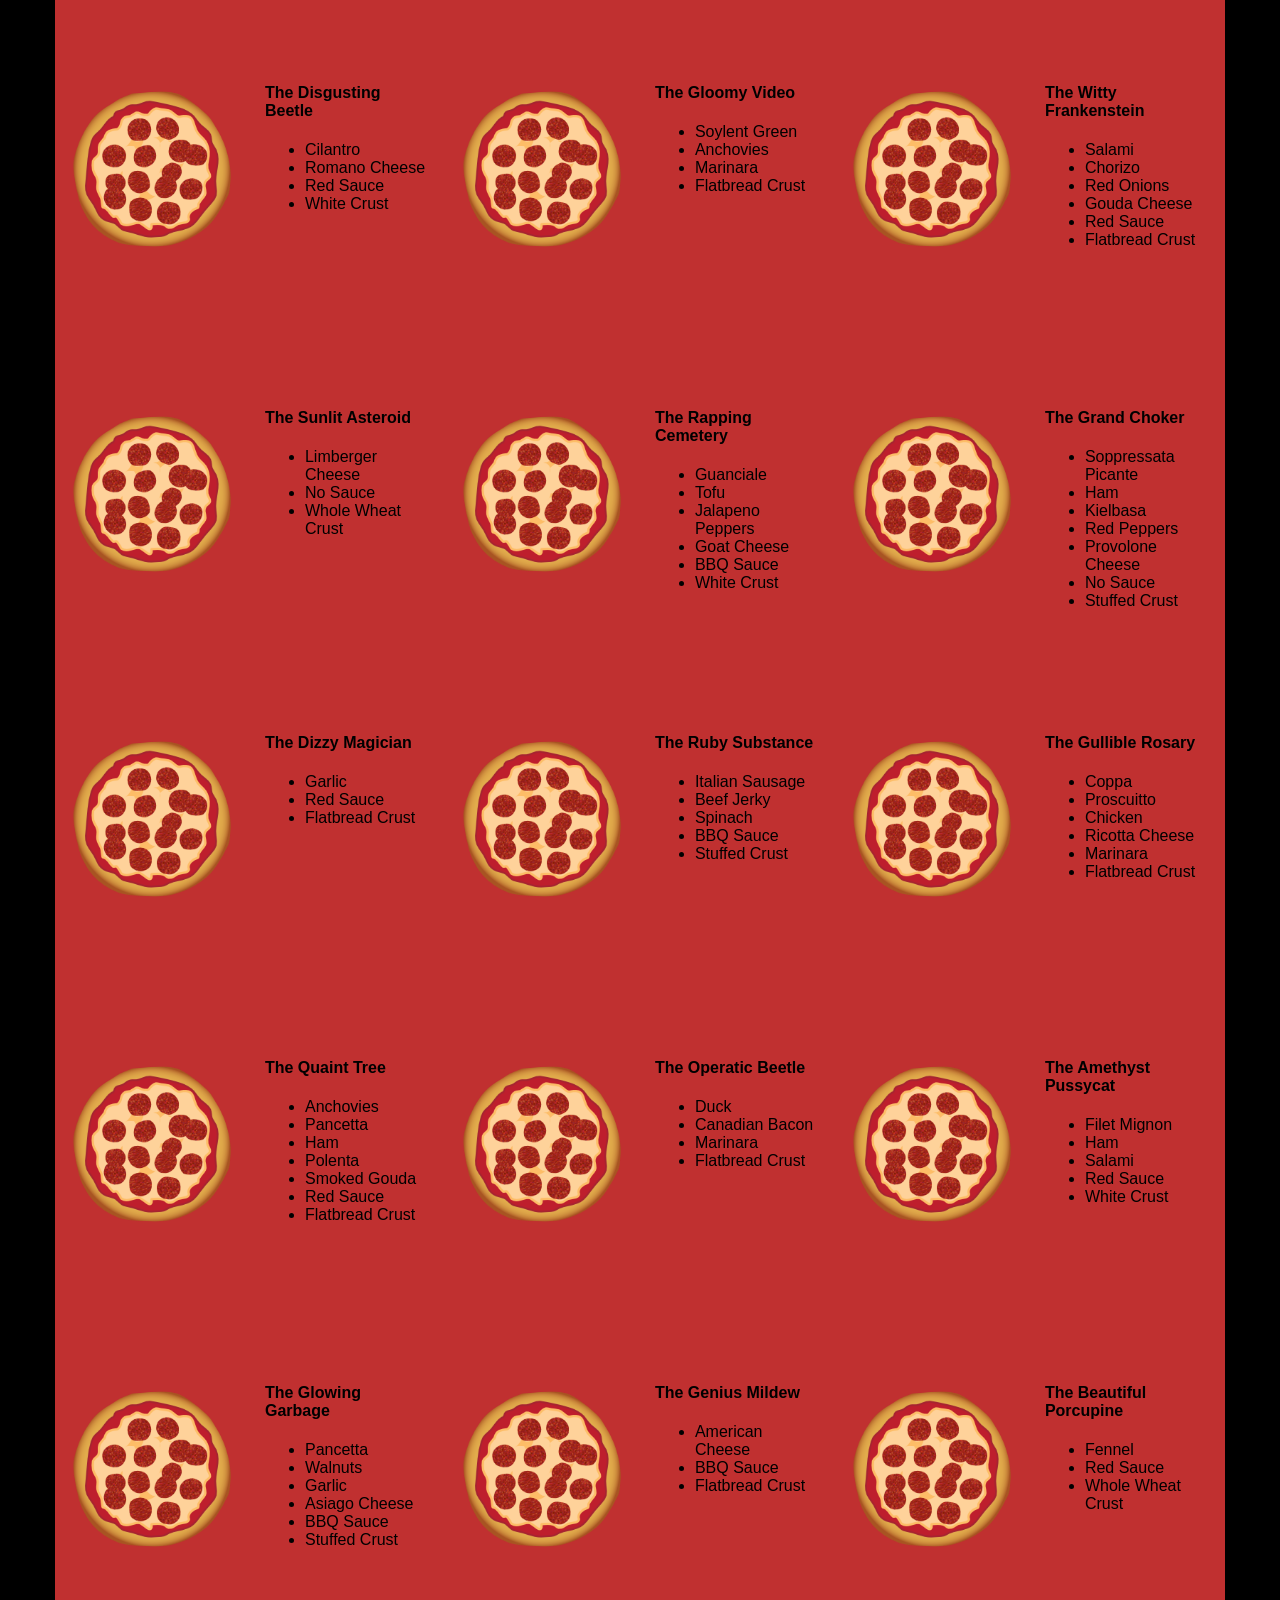
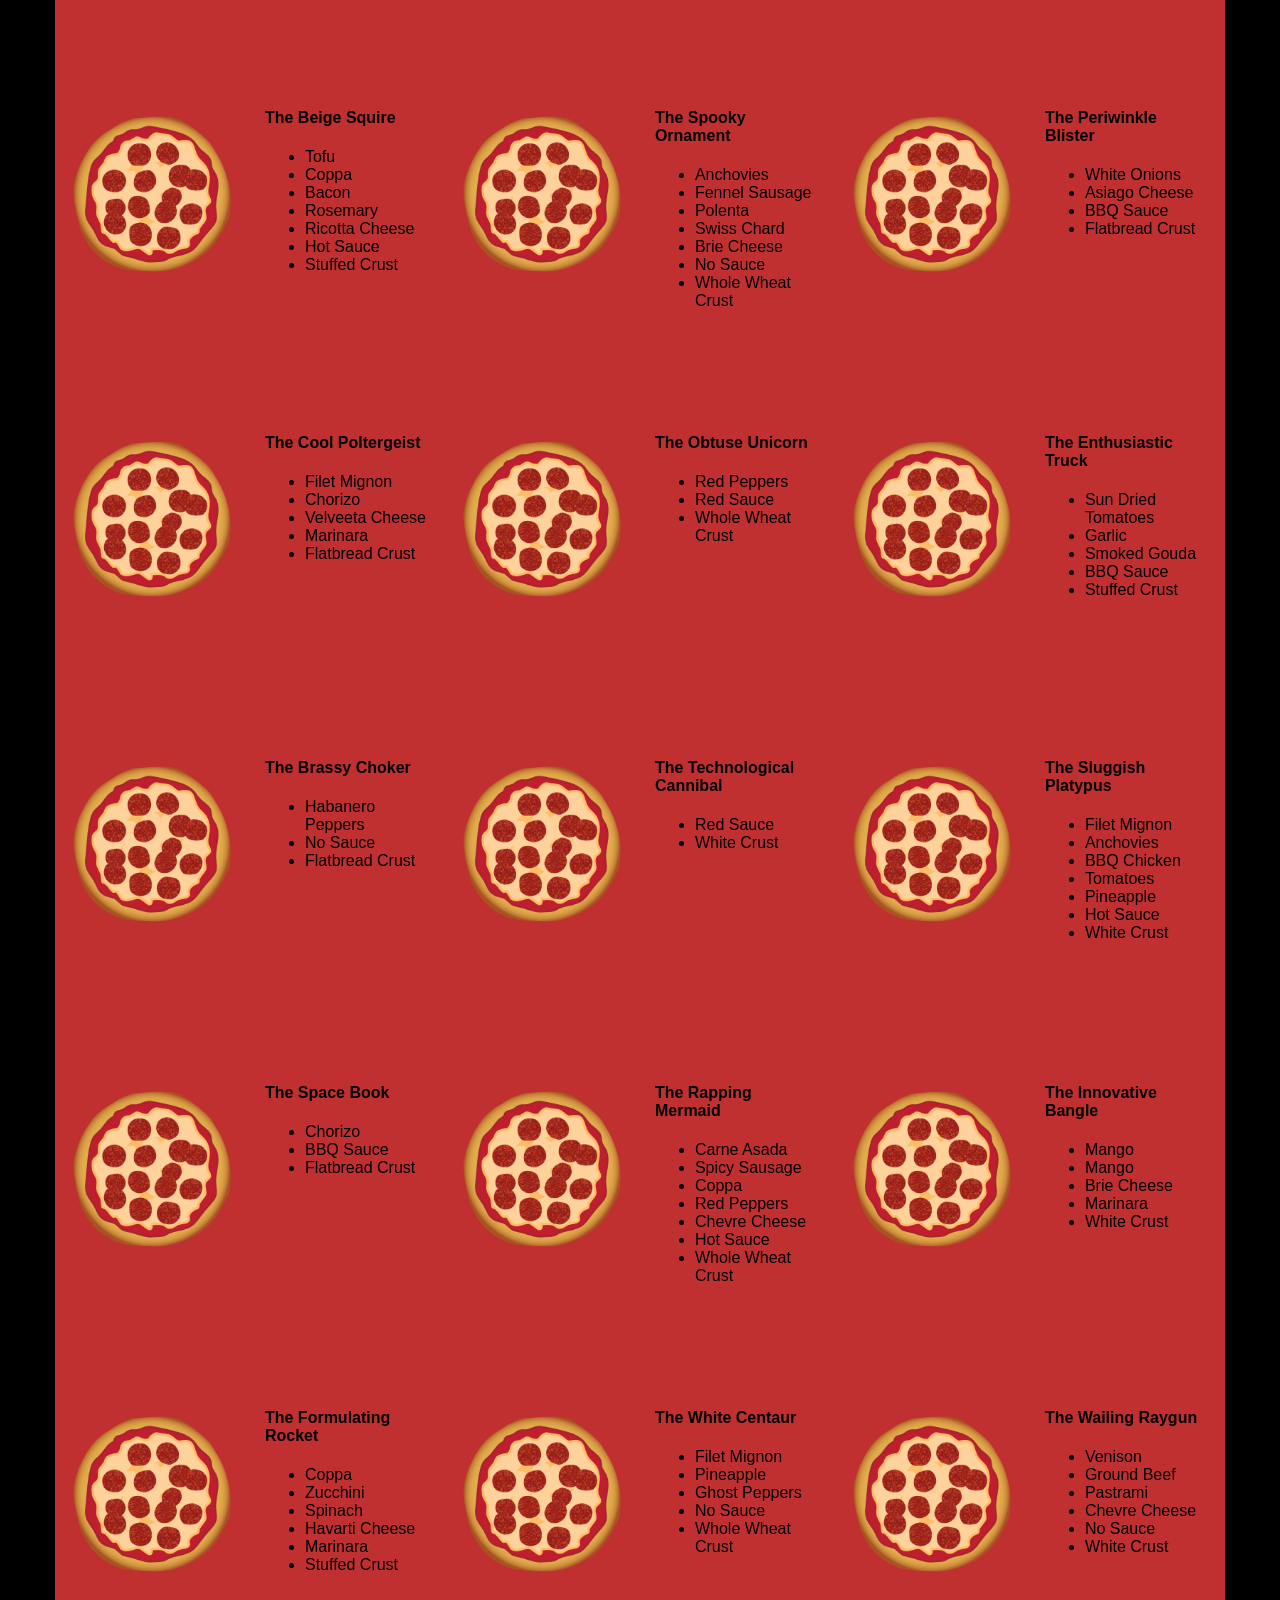
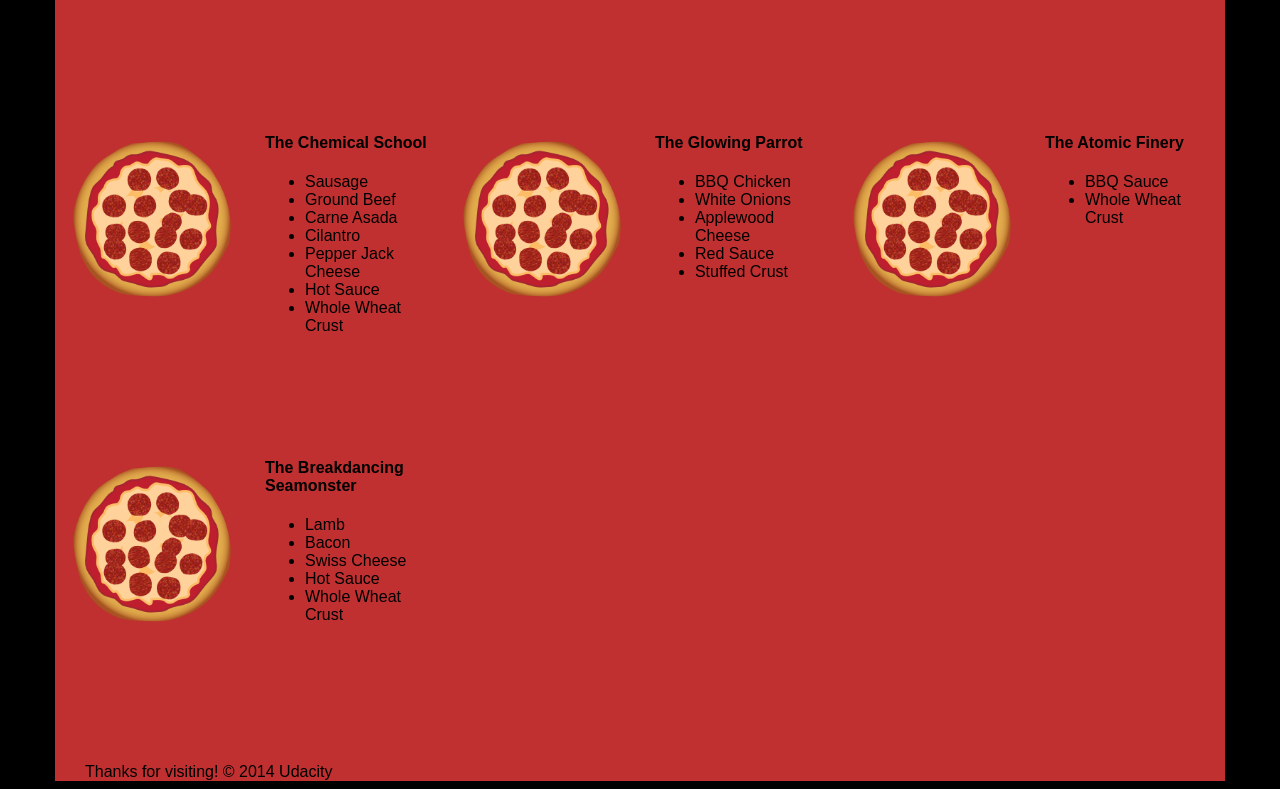
==== commit 23e928dd: "Update pizza.html add viewport" ====
--- a/views/pizza.html
+++ b/views/pizza.html
@@ -3,6 +3,7 @@
 <head>
   <link rel="stylesheet" href="css/style.css">
   <link rel="stylesheet" href="css/bootstrap-grid.css">
+  <meta name=viewport content="width=device-width, initial-scale=1">
 </head>
 
 <body>
@@ -140,4 +141,4 @@
   <script type="text/javascript" src="js/main.js"></script>
 </body>
 
-</html>+</html>
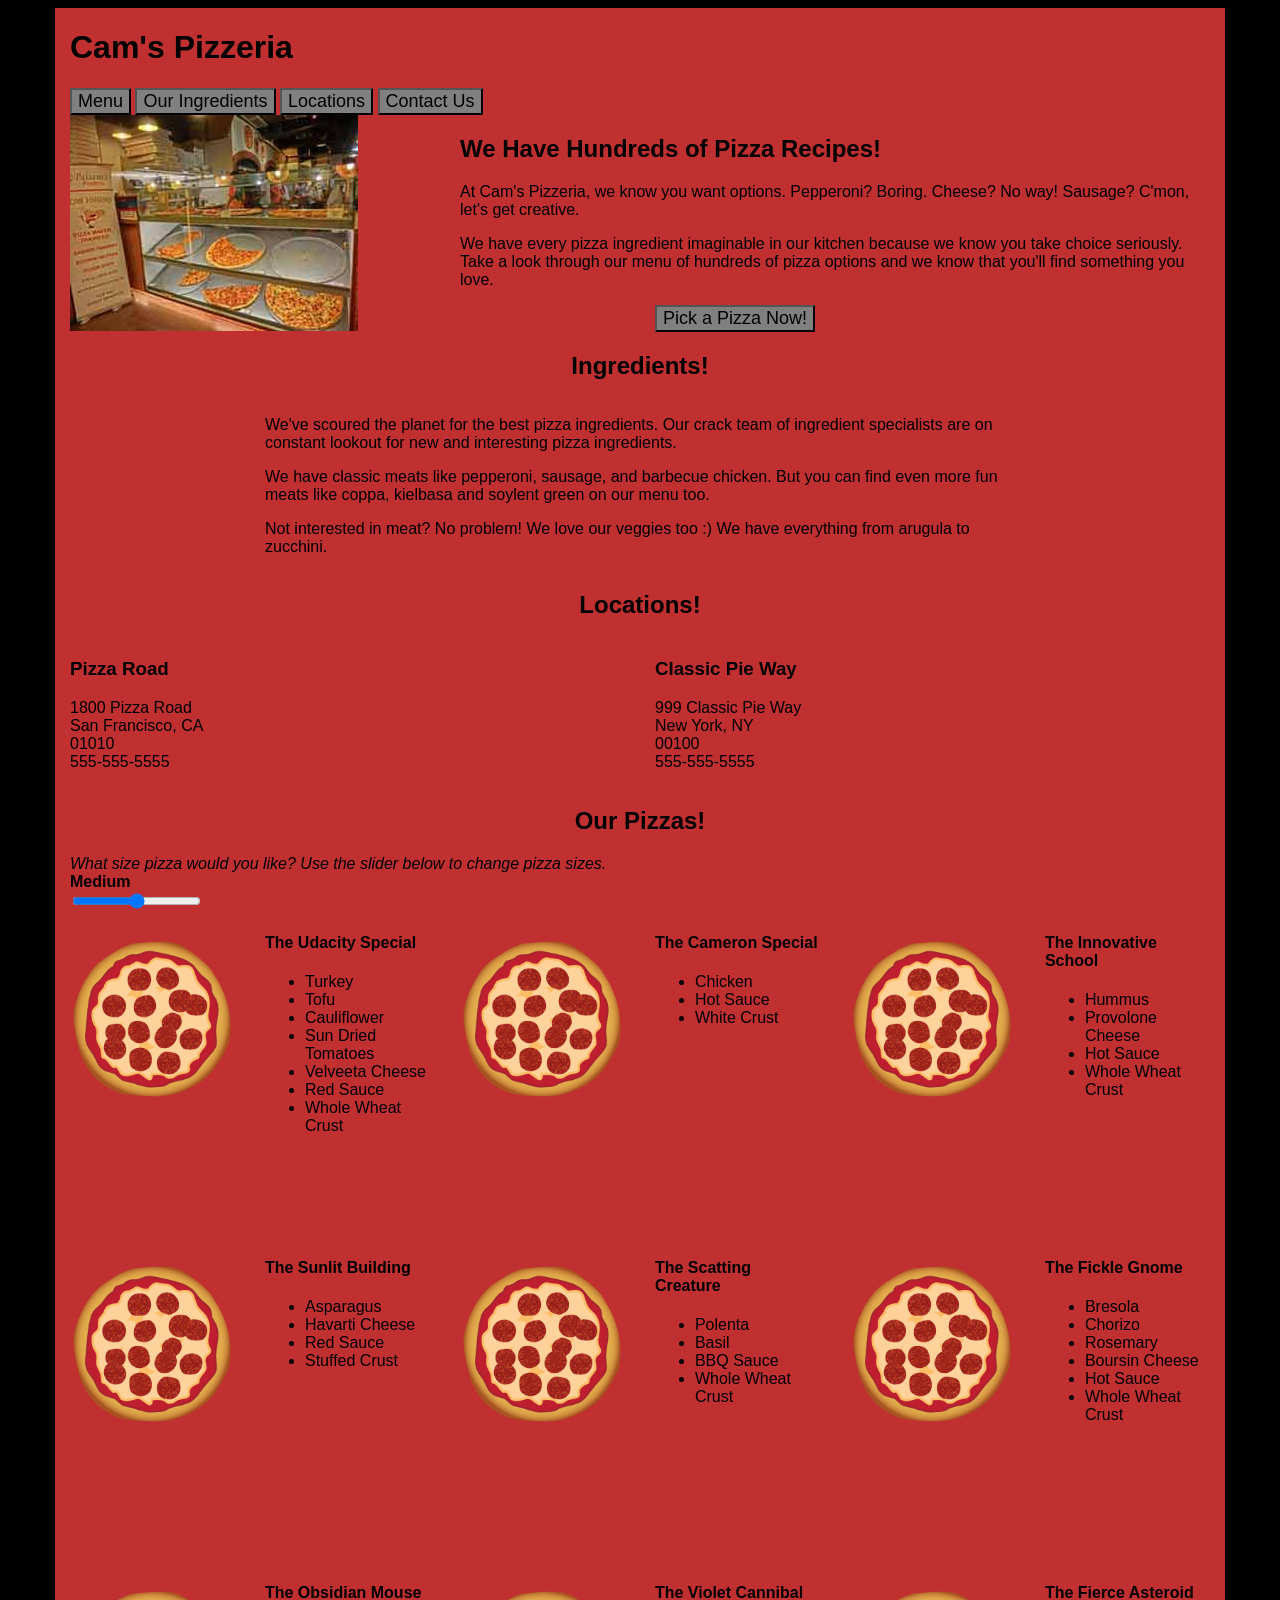
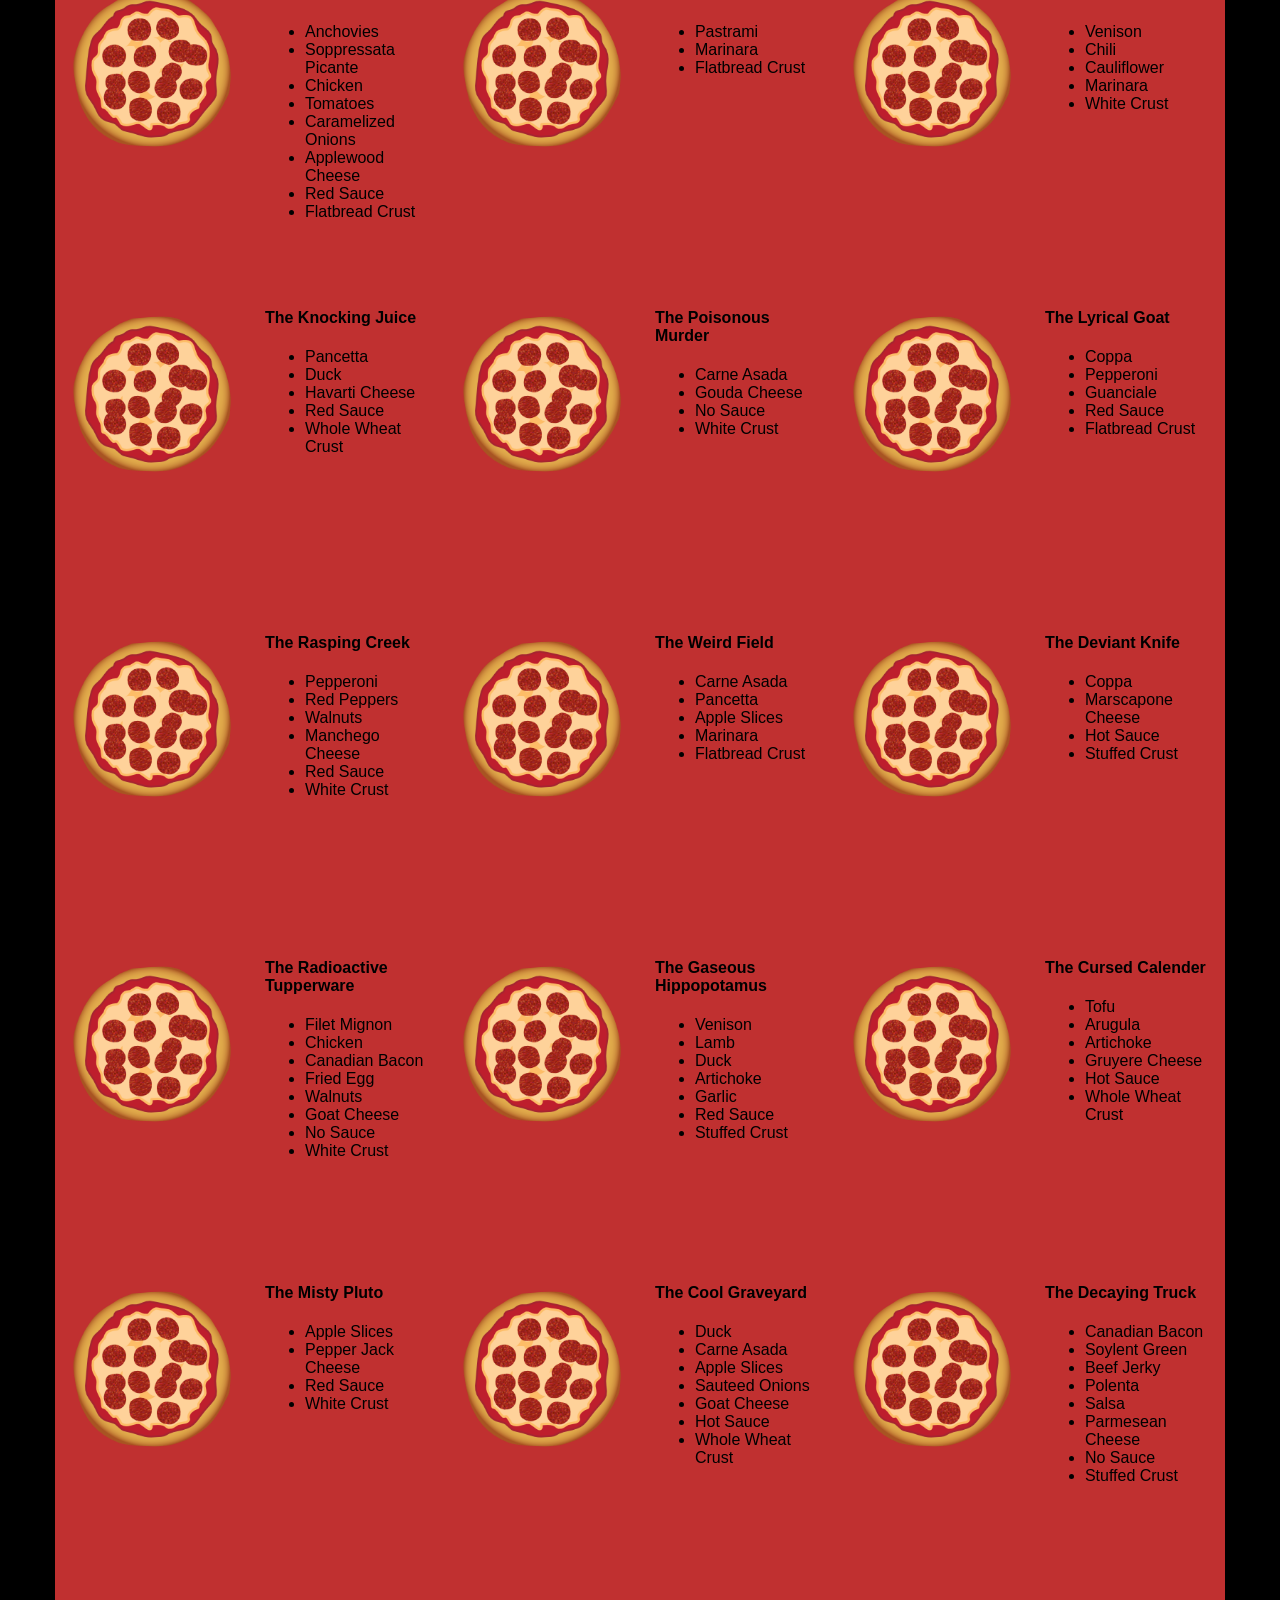
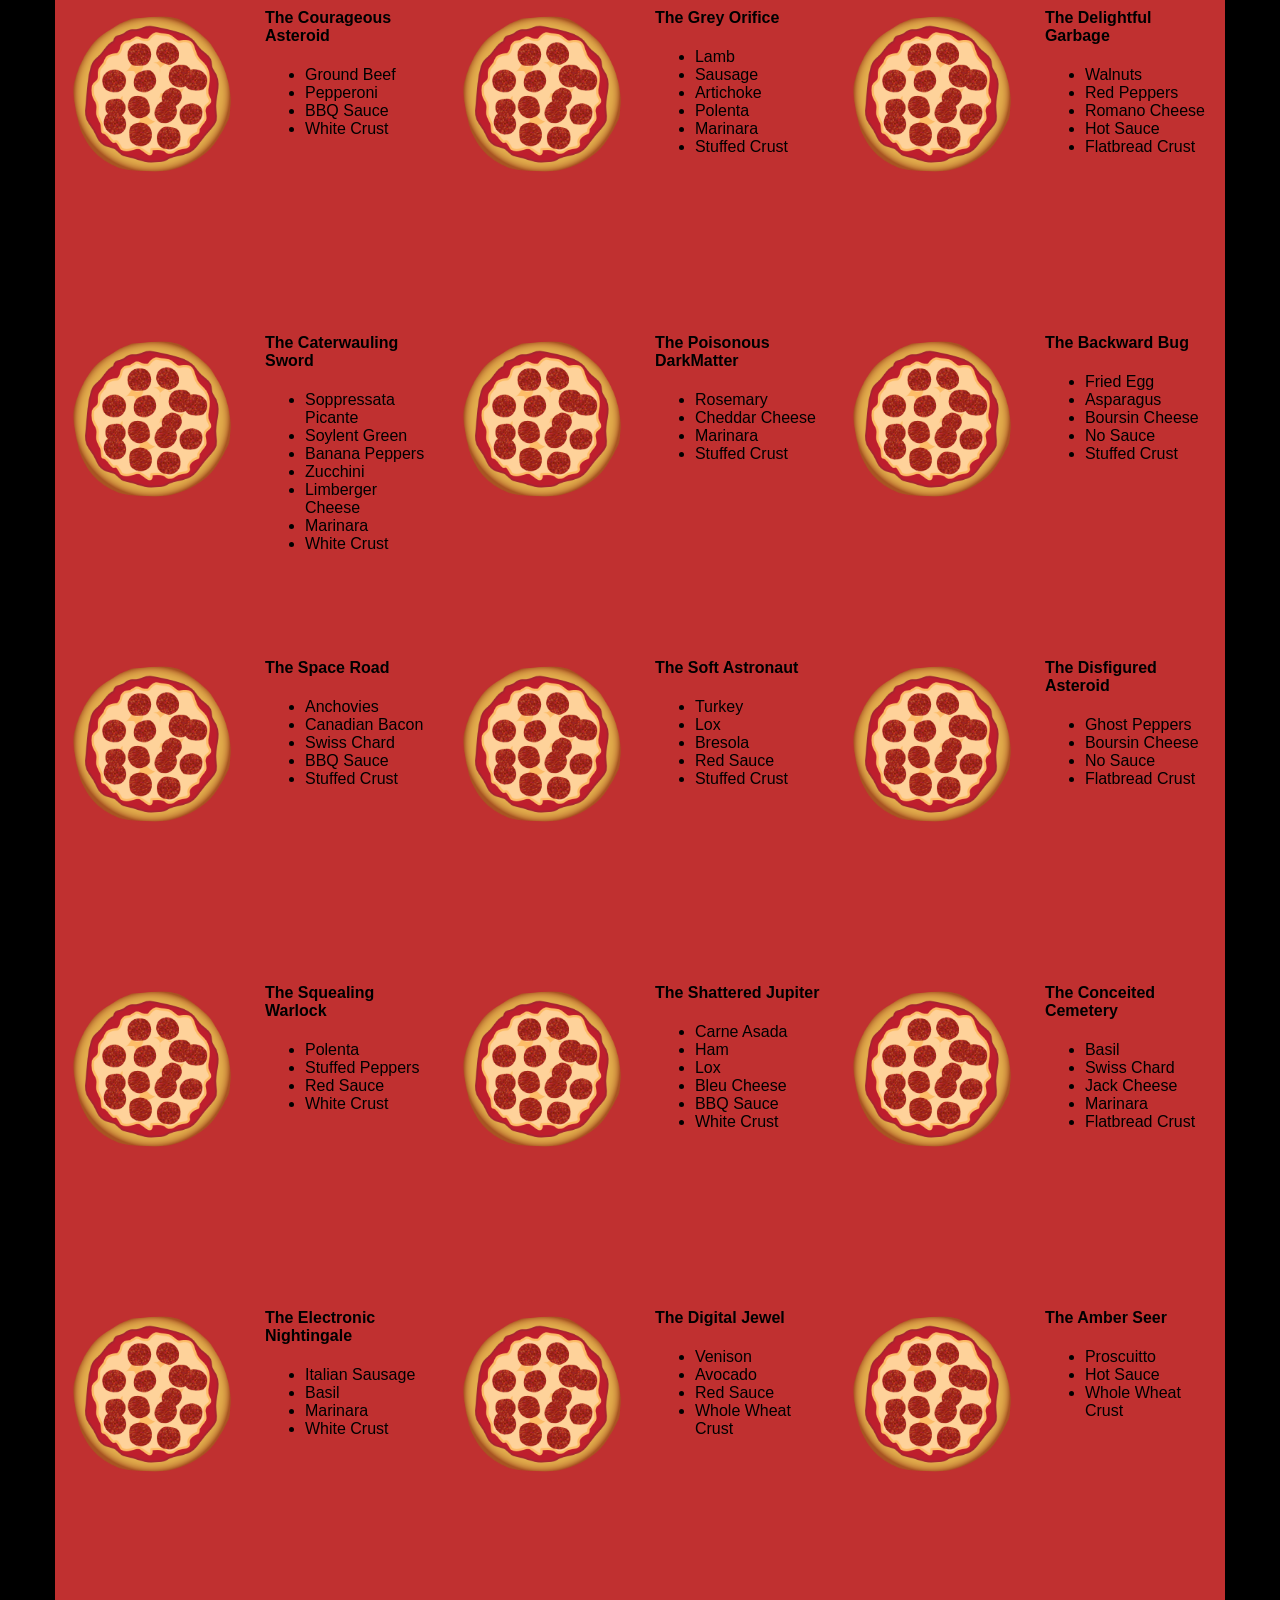
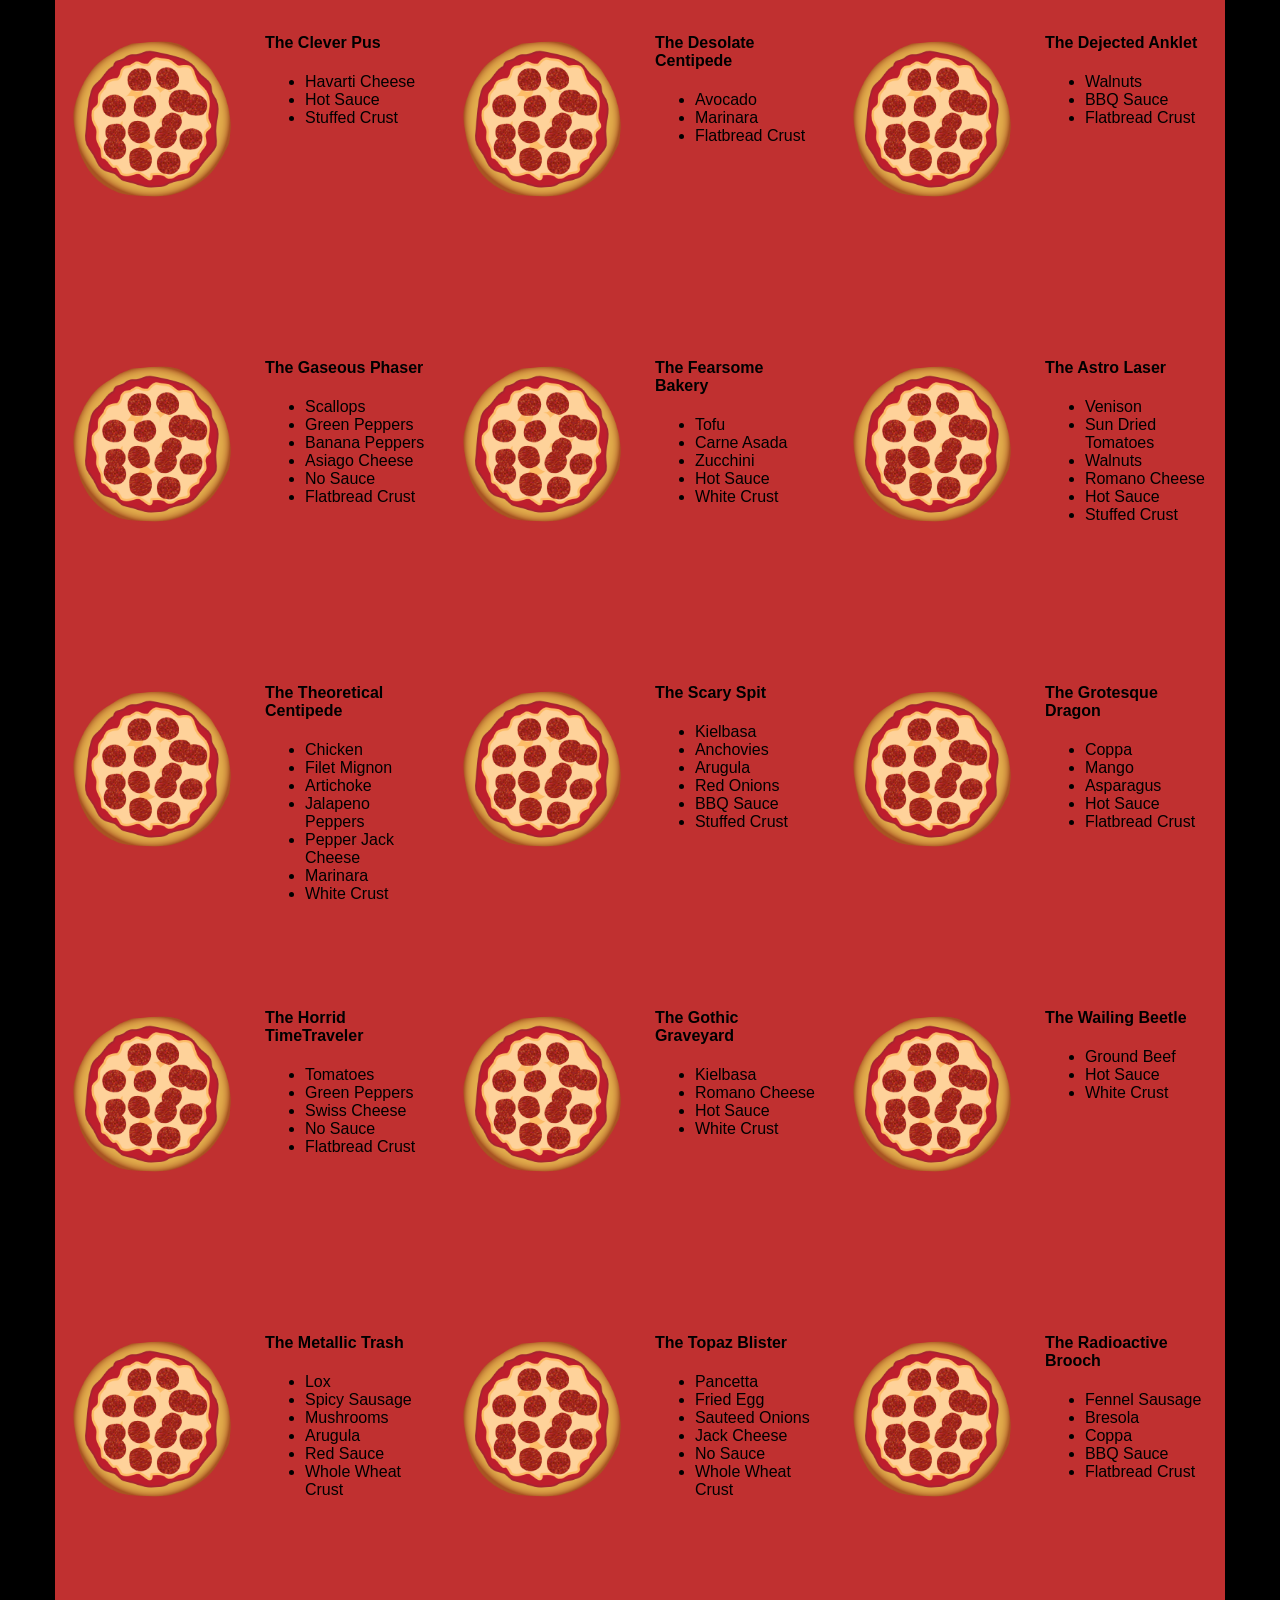
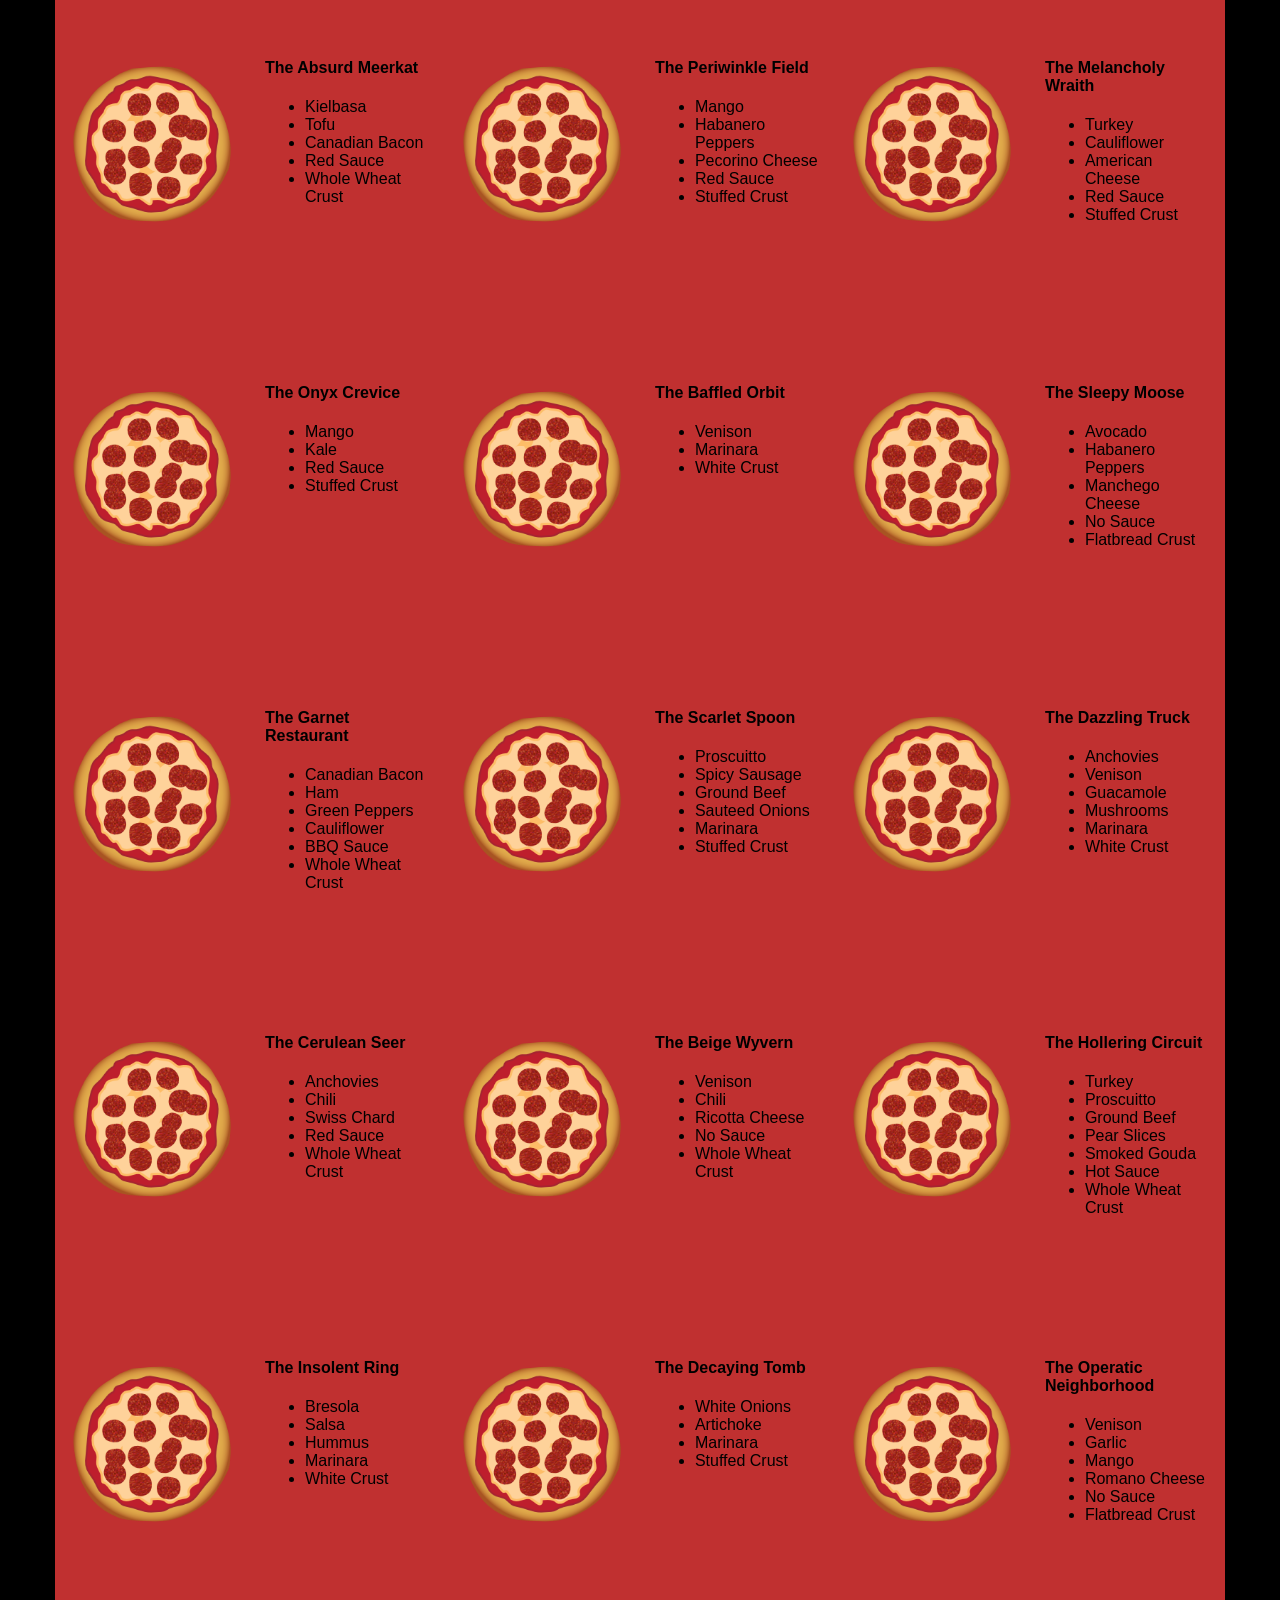
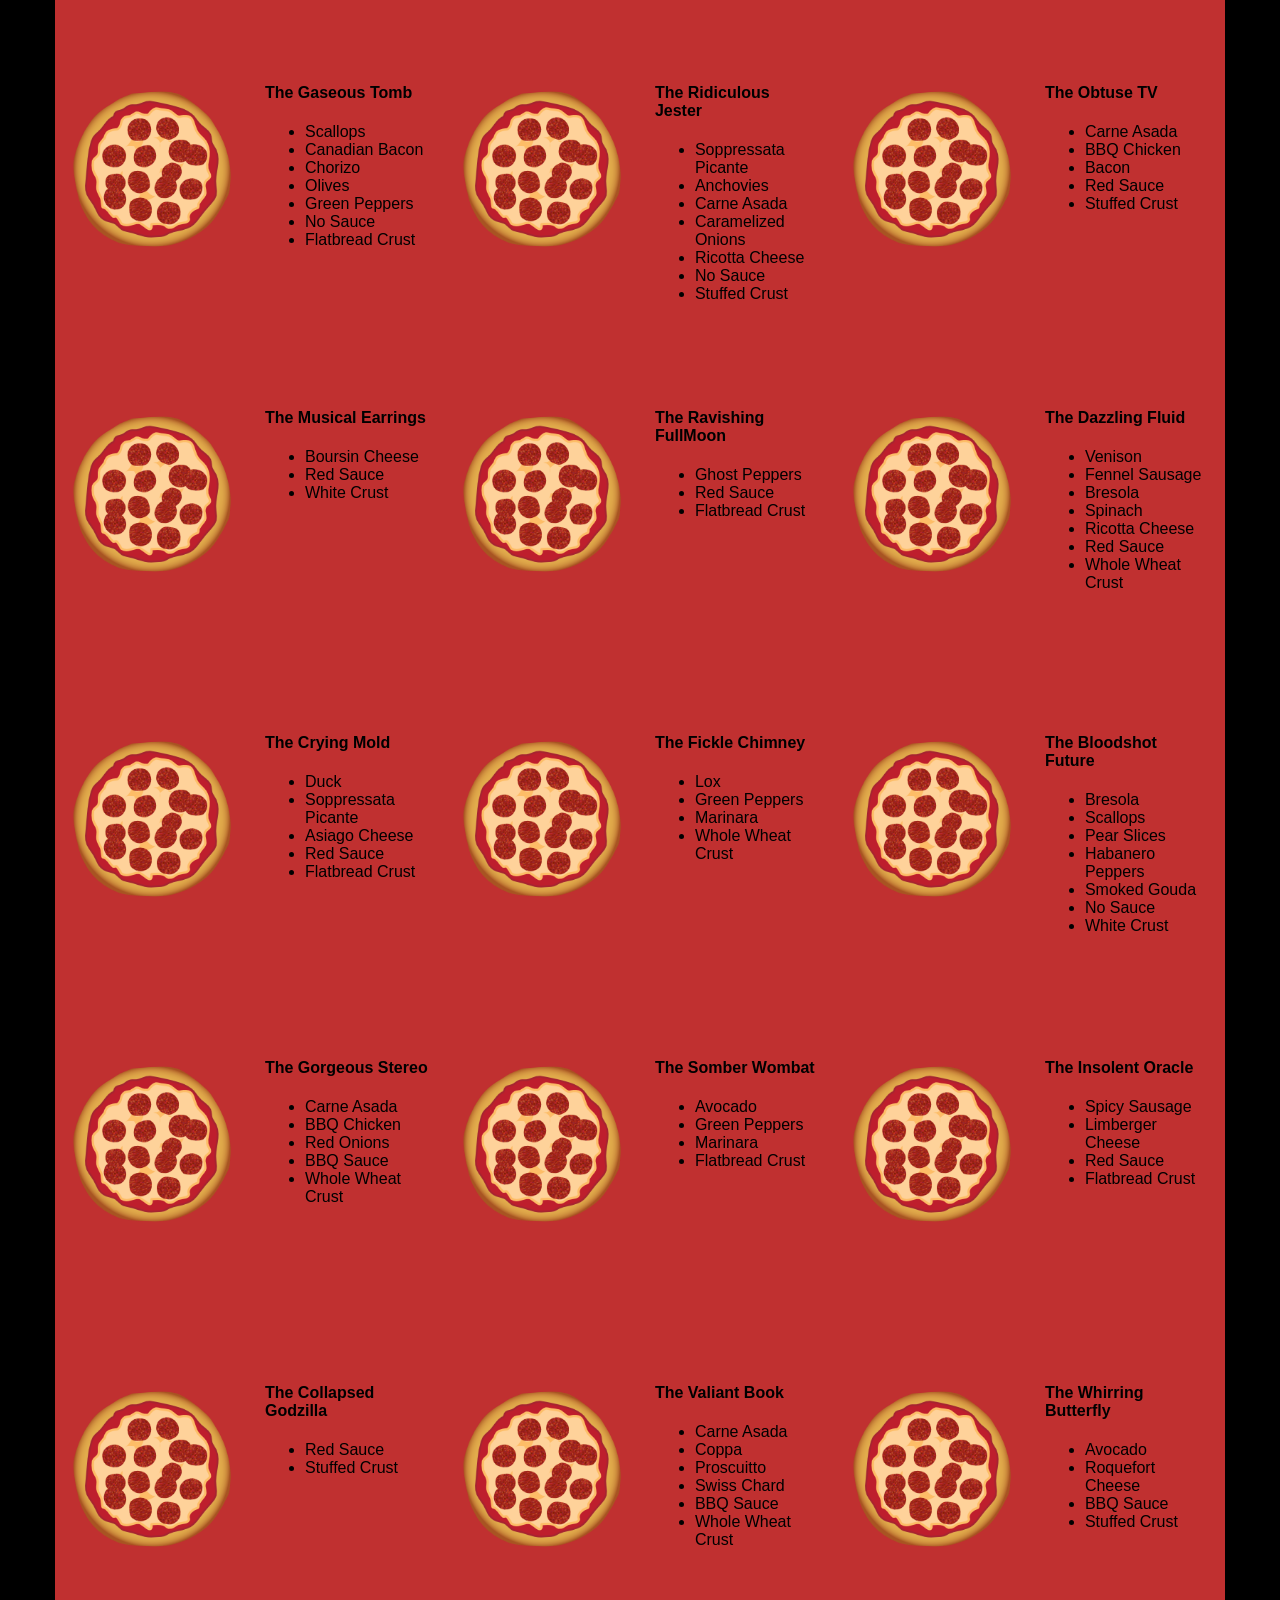
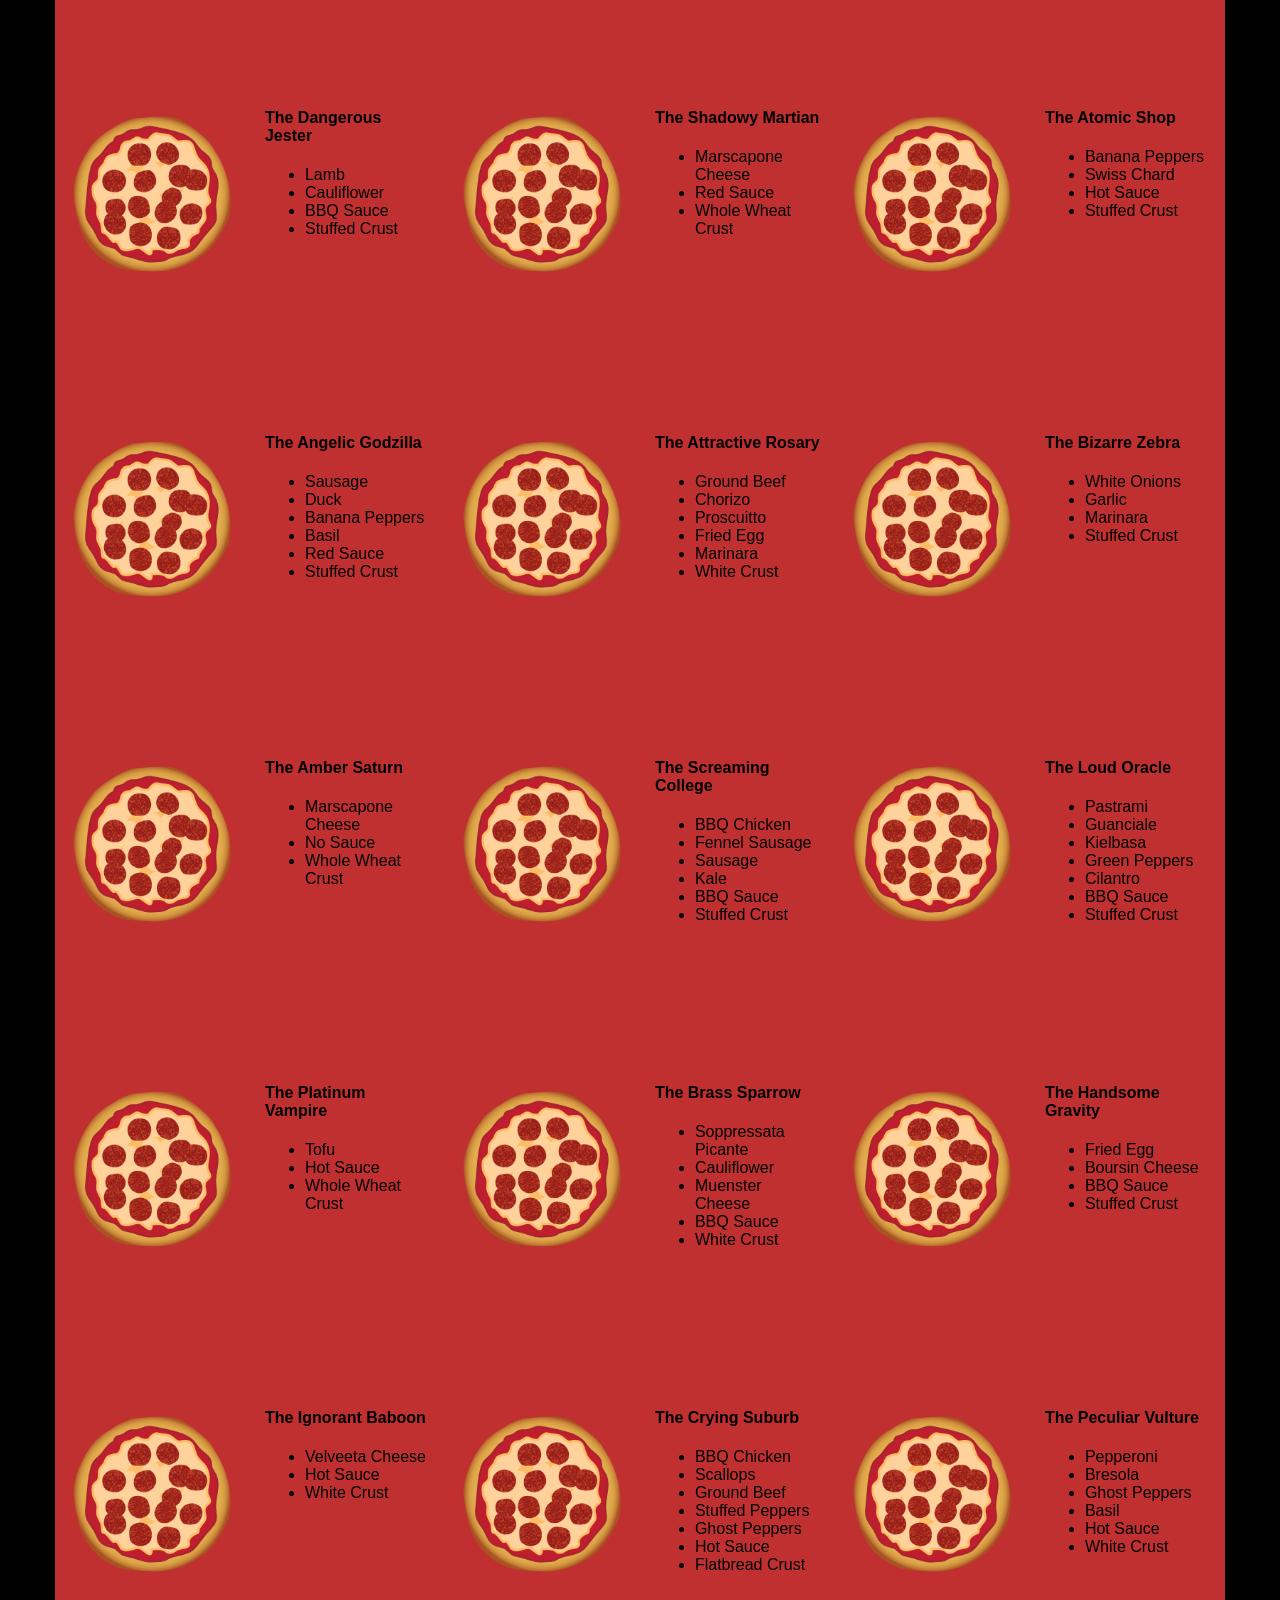
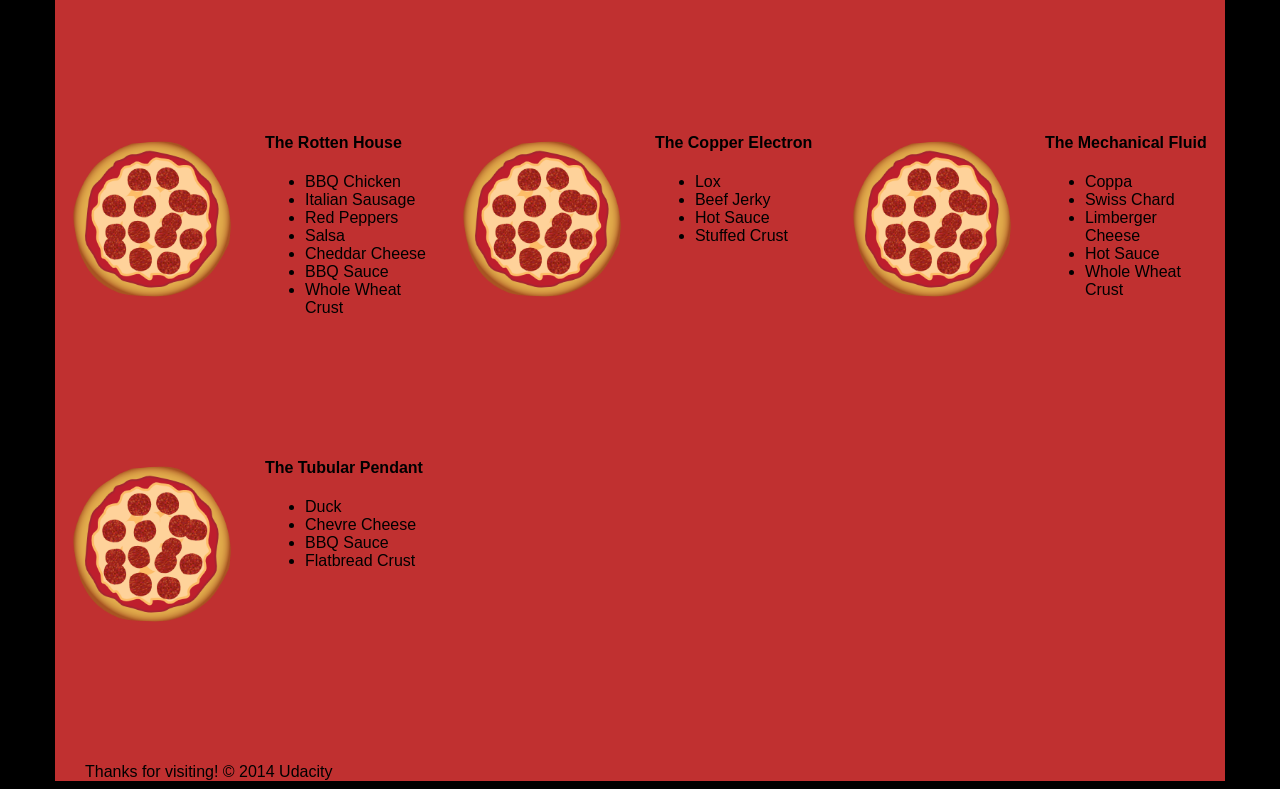
==== commit 1a2bc78e: "Update pizza.html add asyncronoius" ====
--- a/views/pizza.html
+++ b/views/pizza.html
@@ -138,7 +138,7 @@
     </div>
     <div id="footer" class="col-md-12">Thanks for visiting! &copy; 2014 Udacity</div>
   </div>
-  <script type="text/javascript" src="js/main.js"></script>
+  <script async type="text/javascript" src="js/main.js"></script>
 </body>
 
 </html>
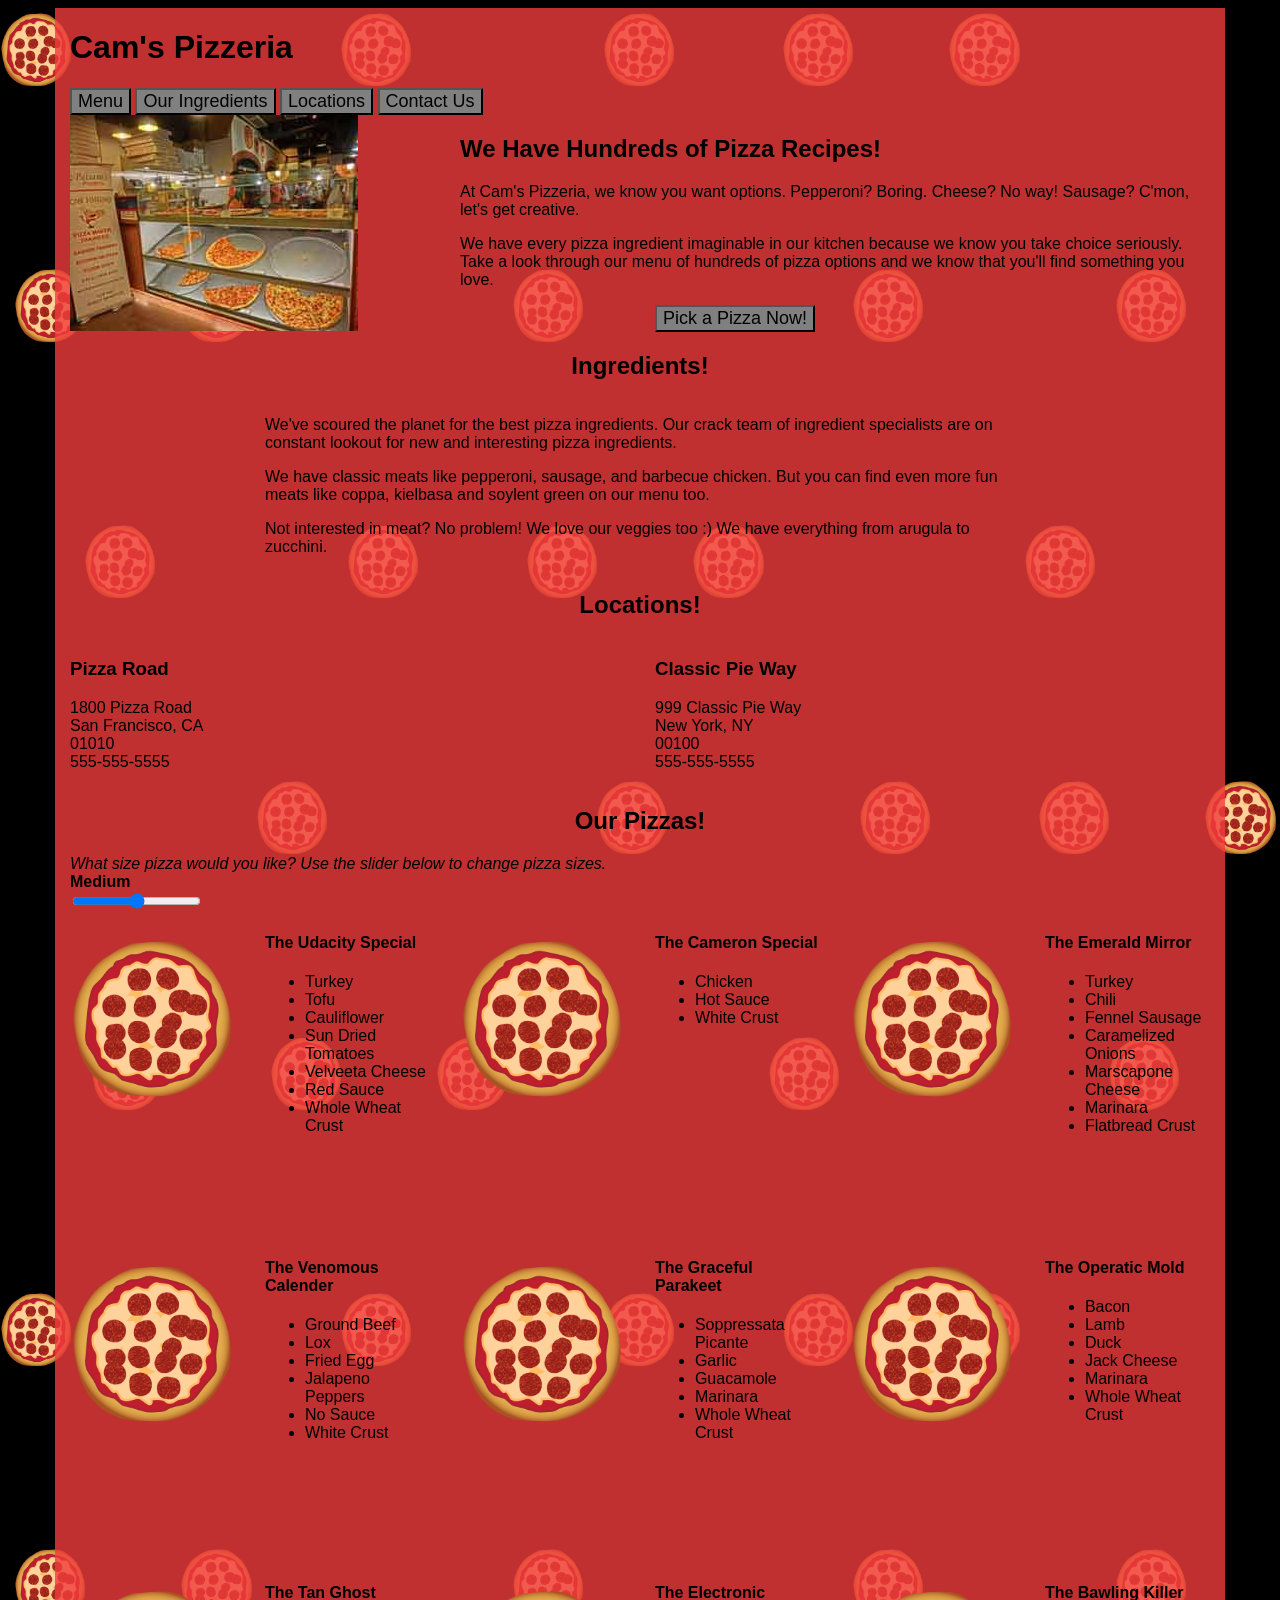
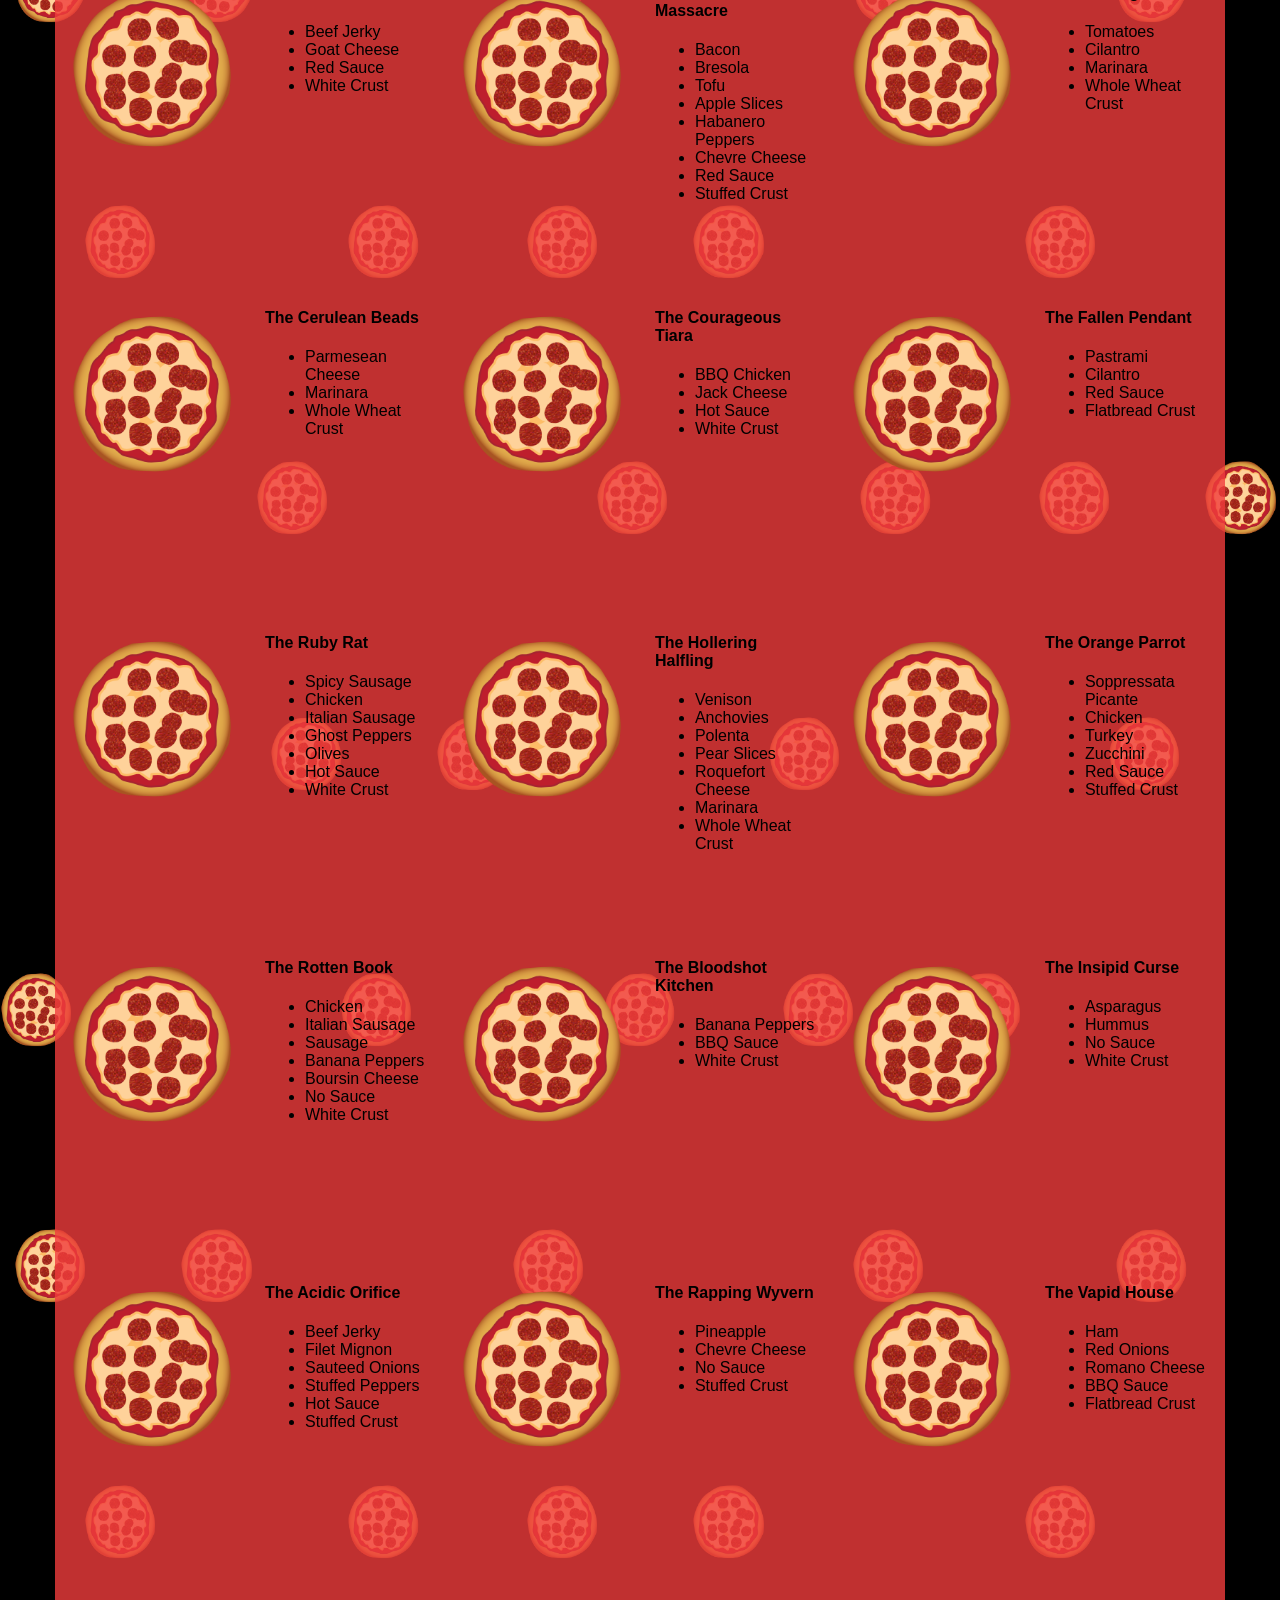
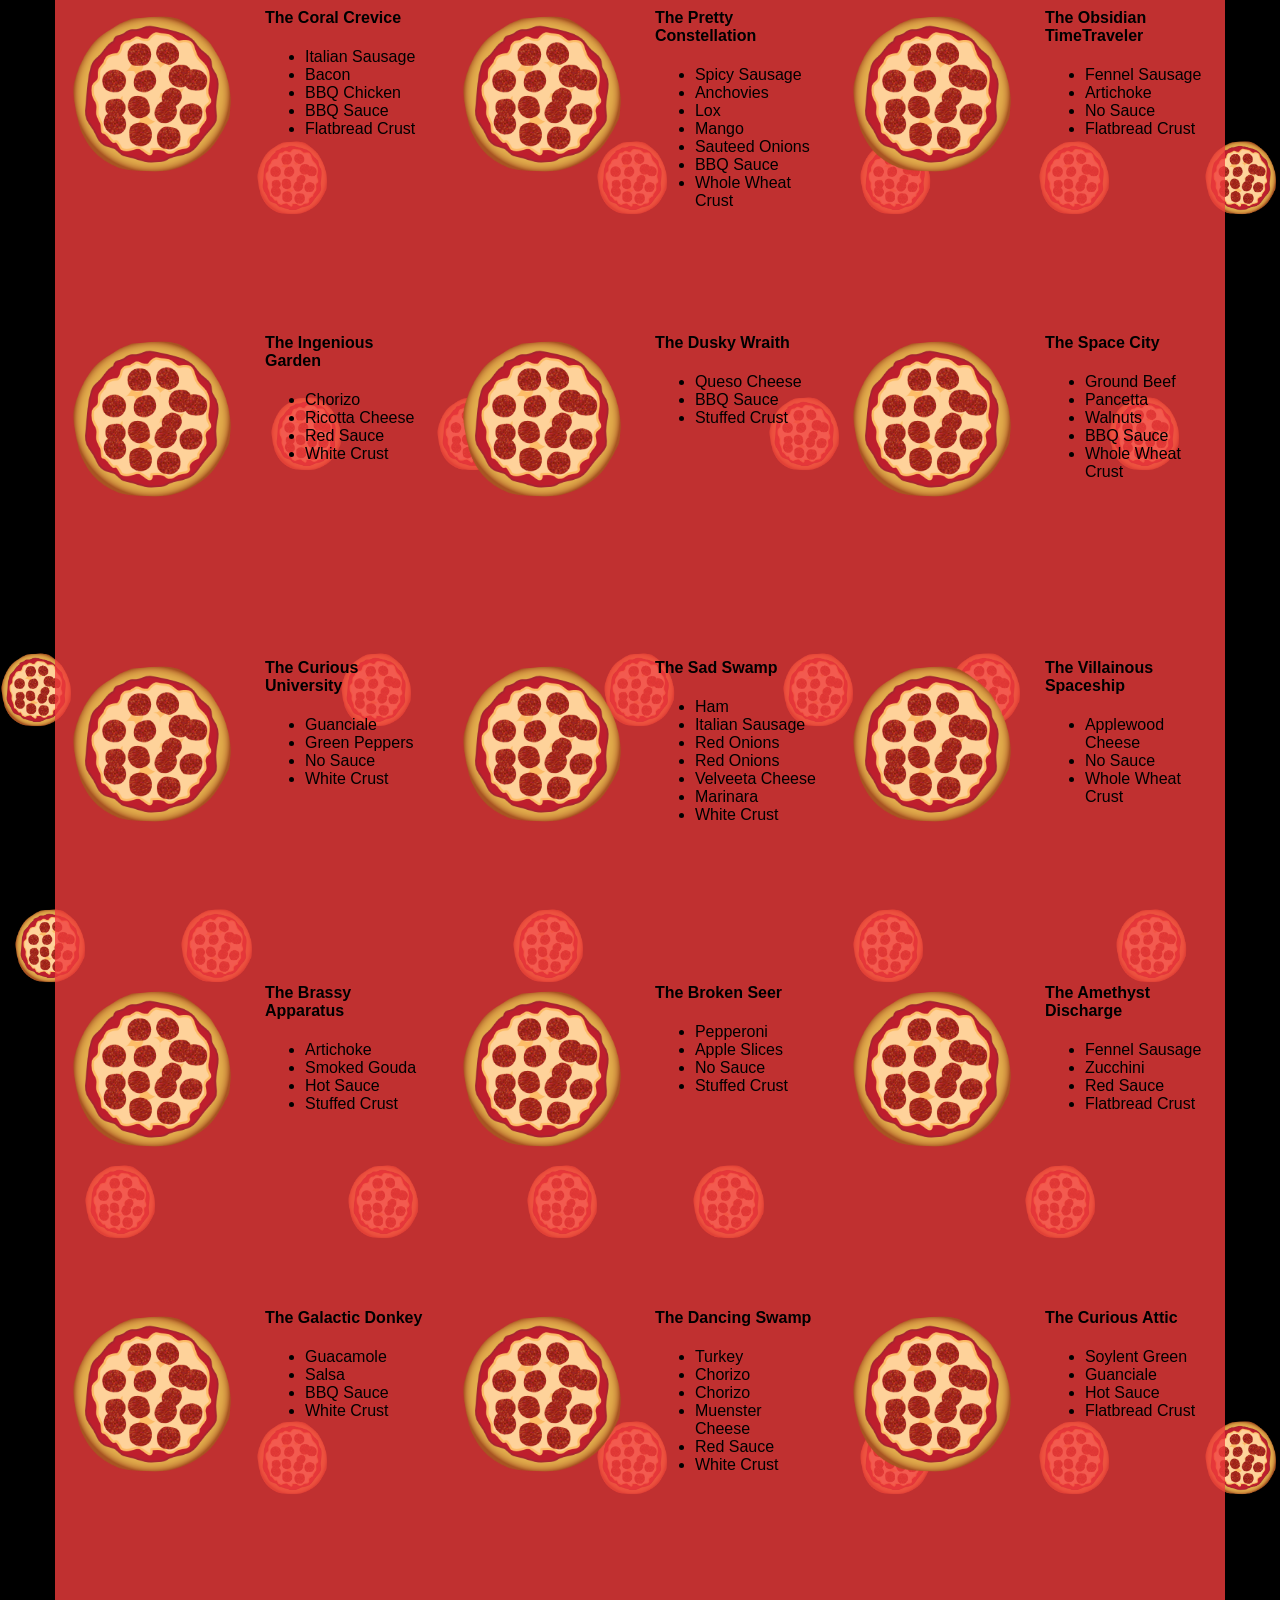
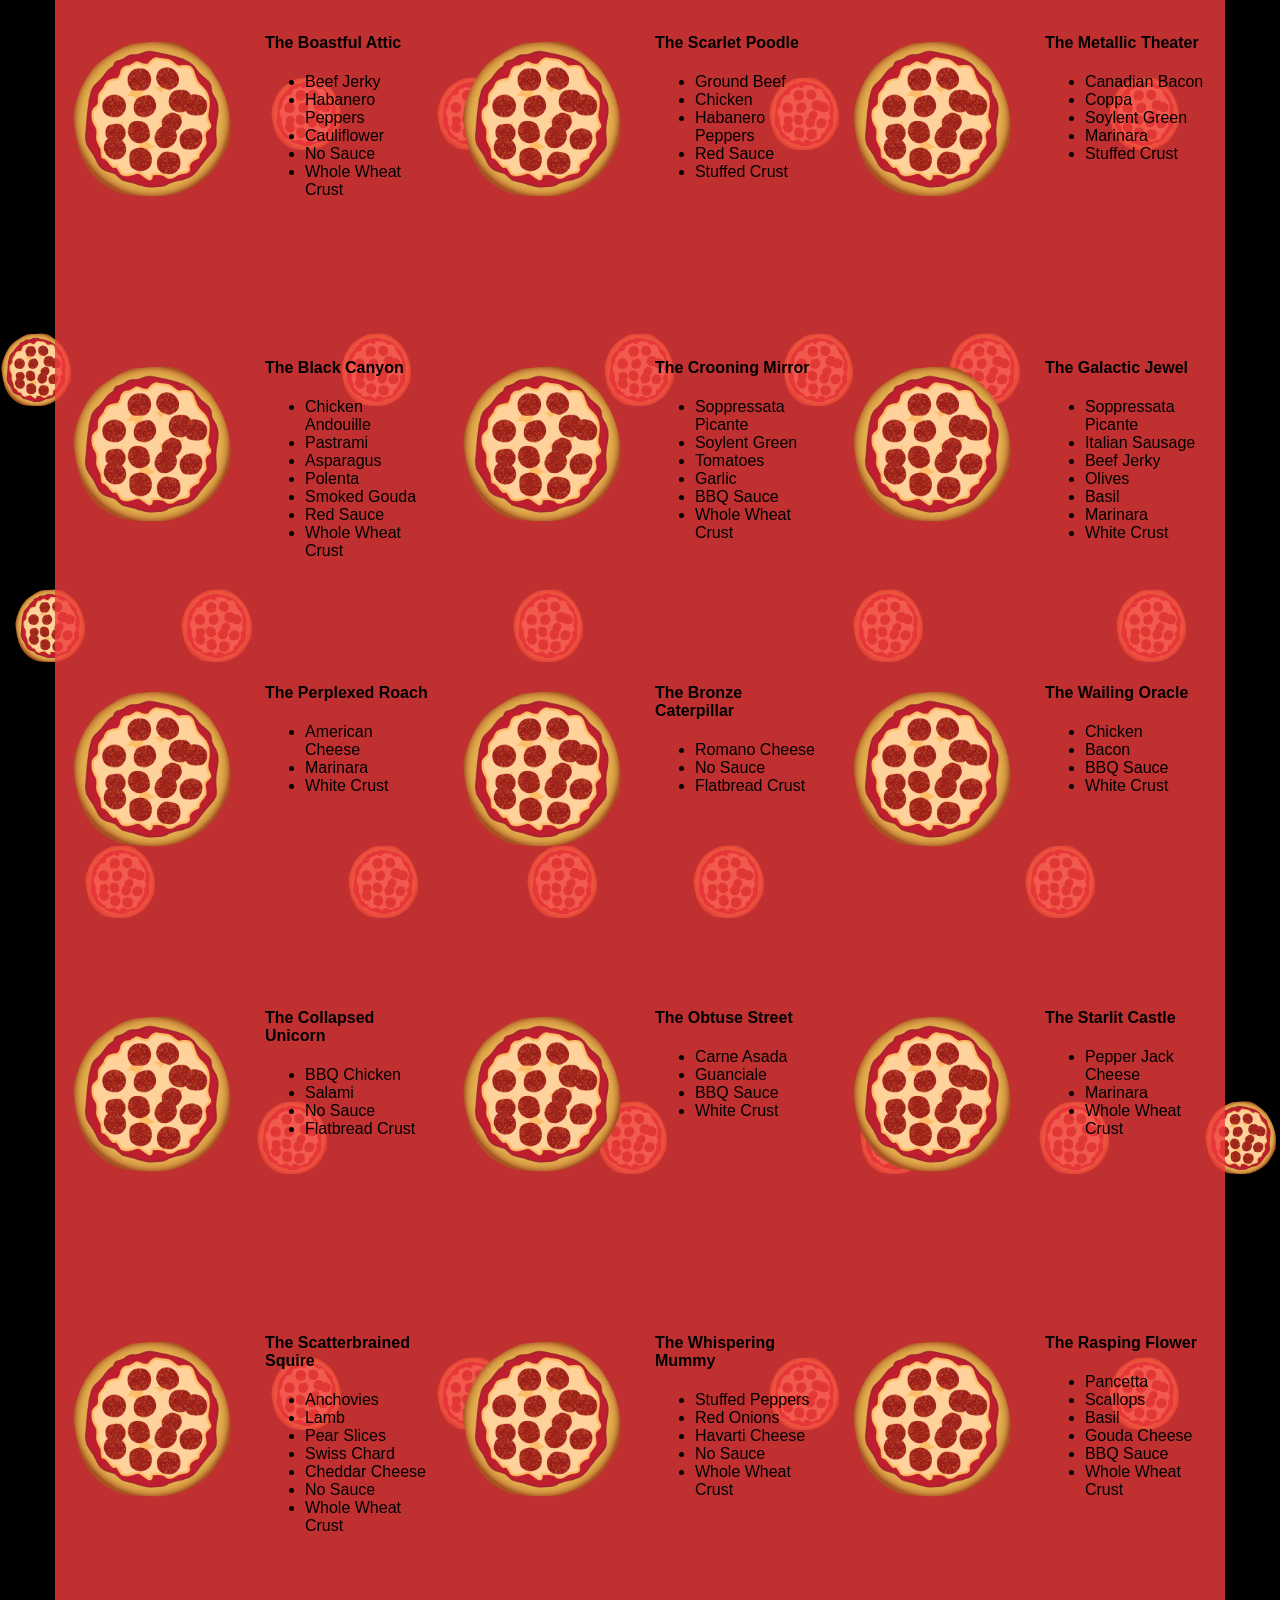
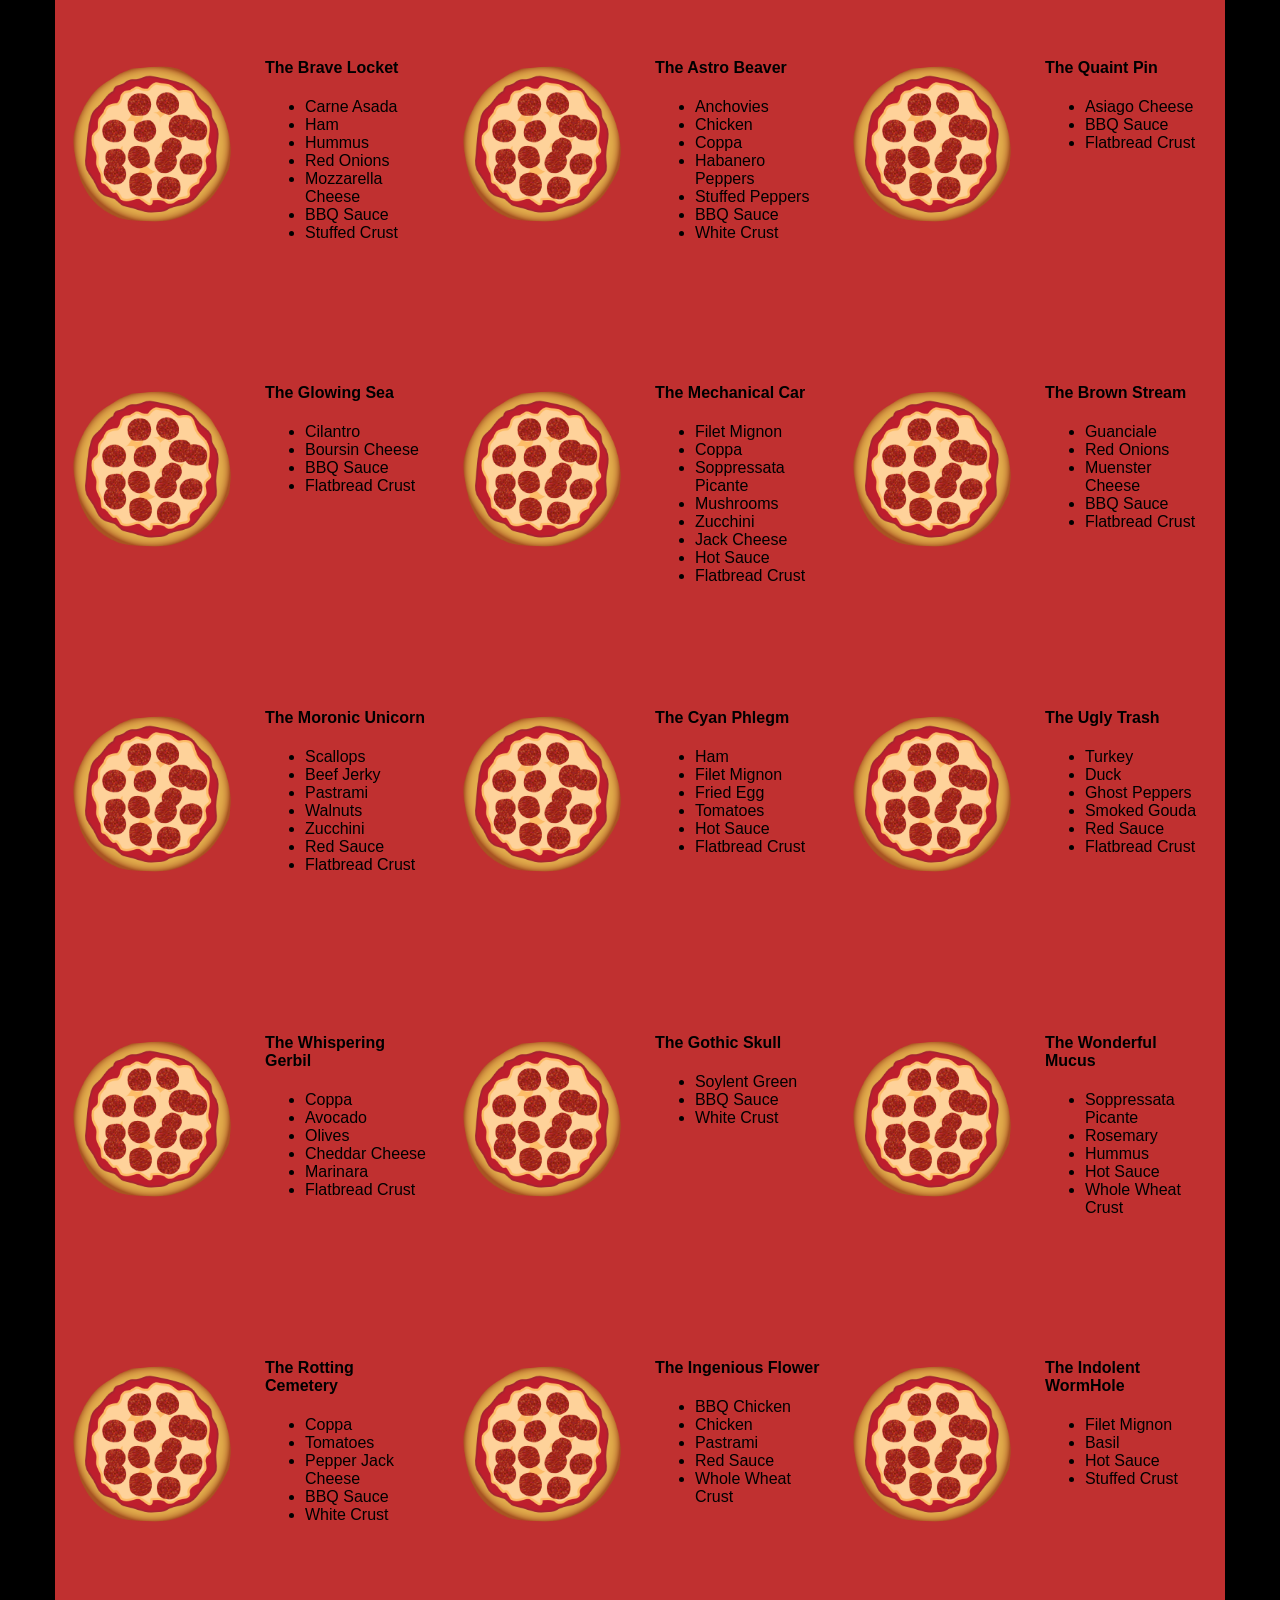
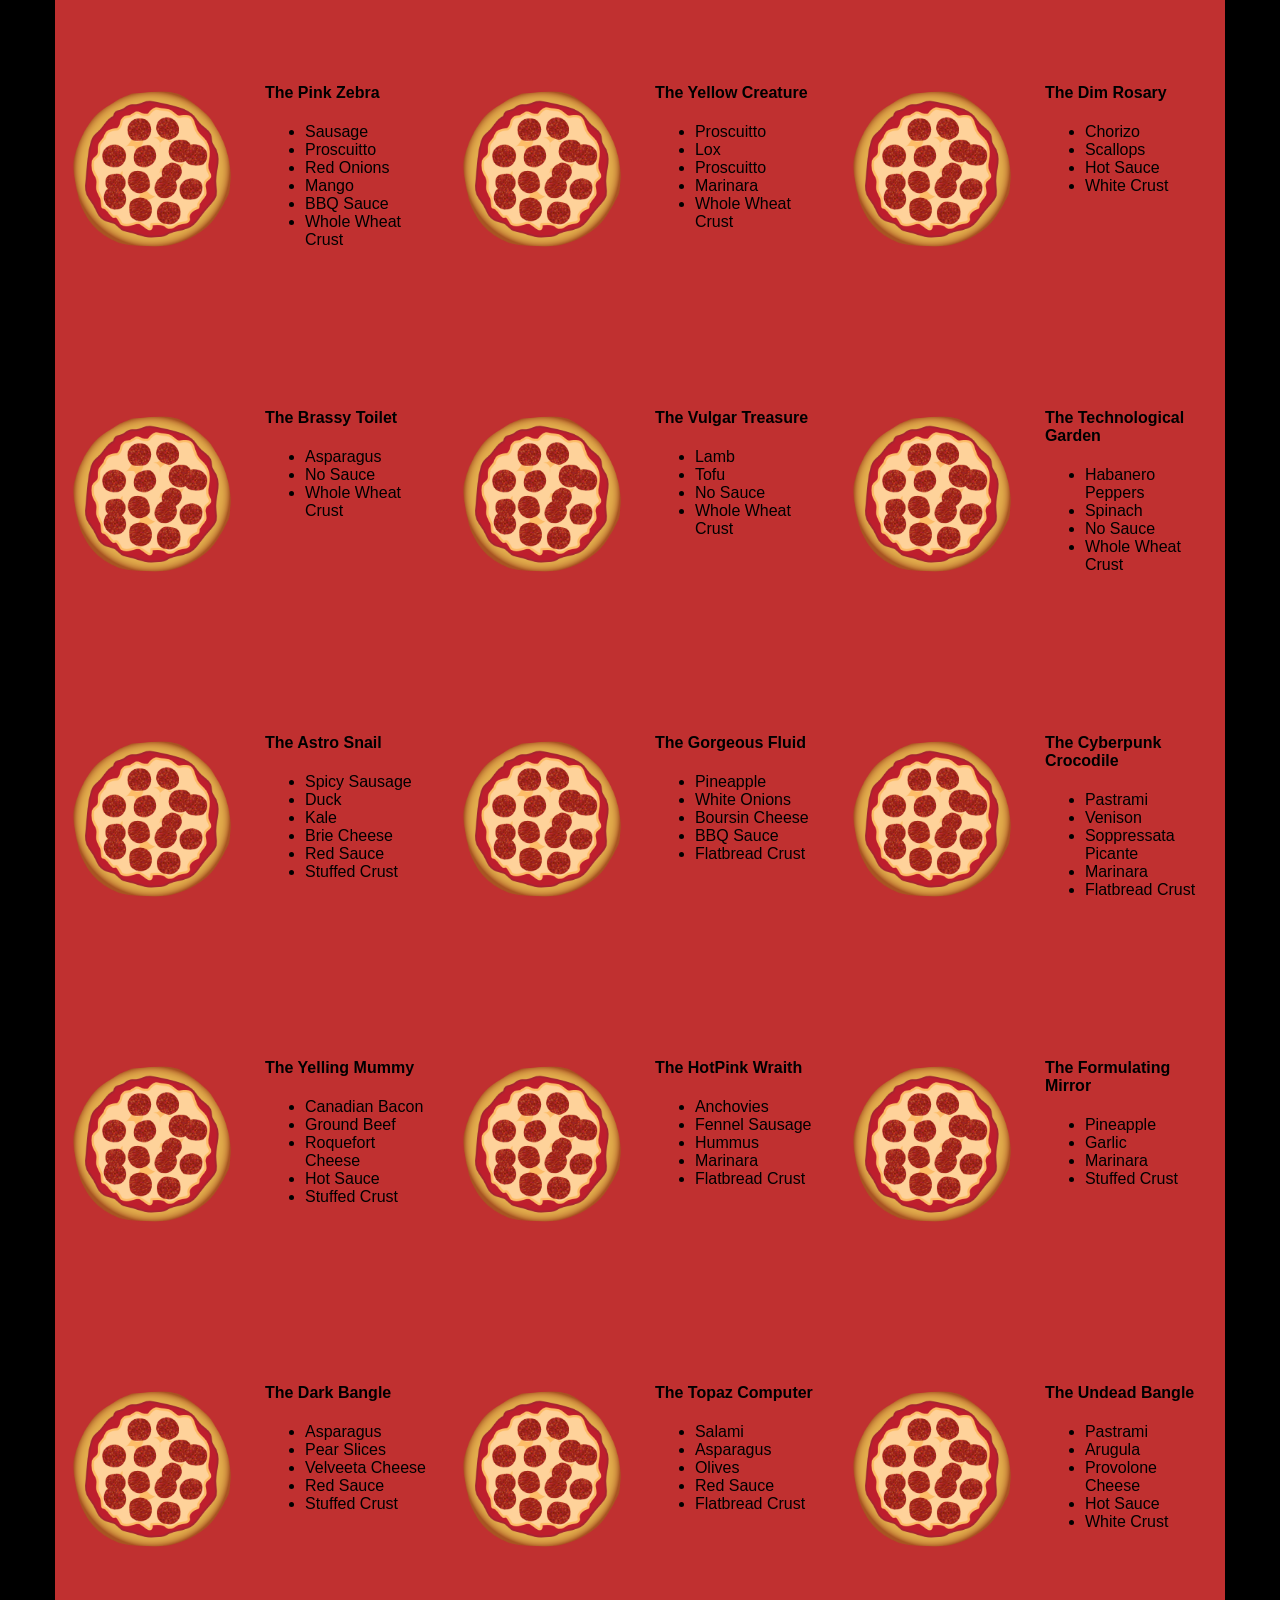
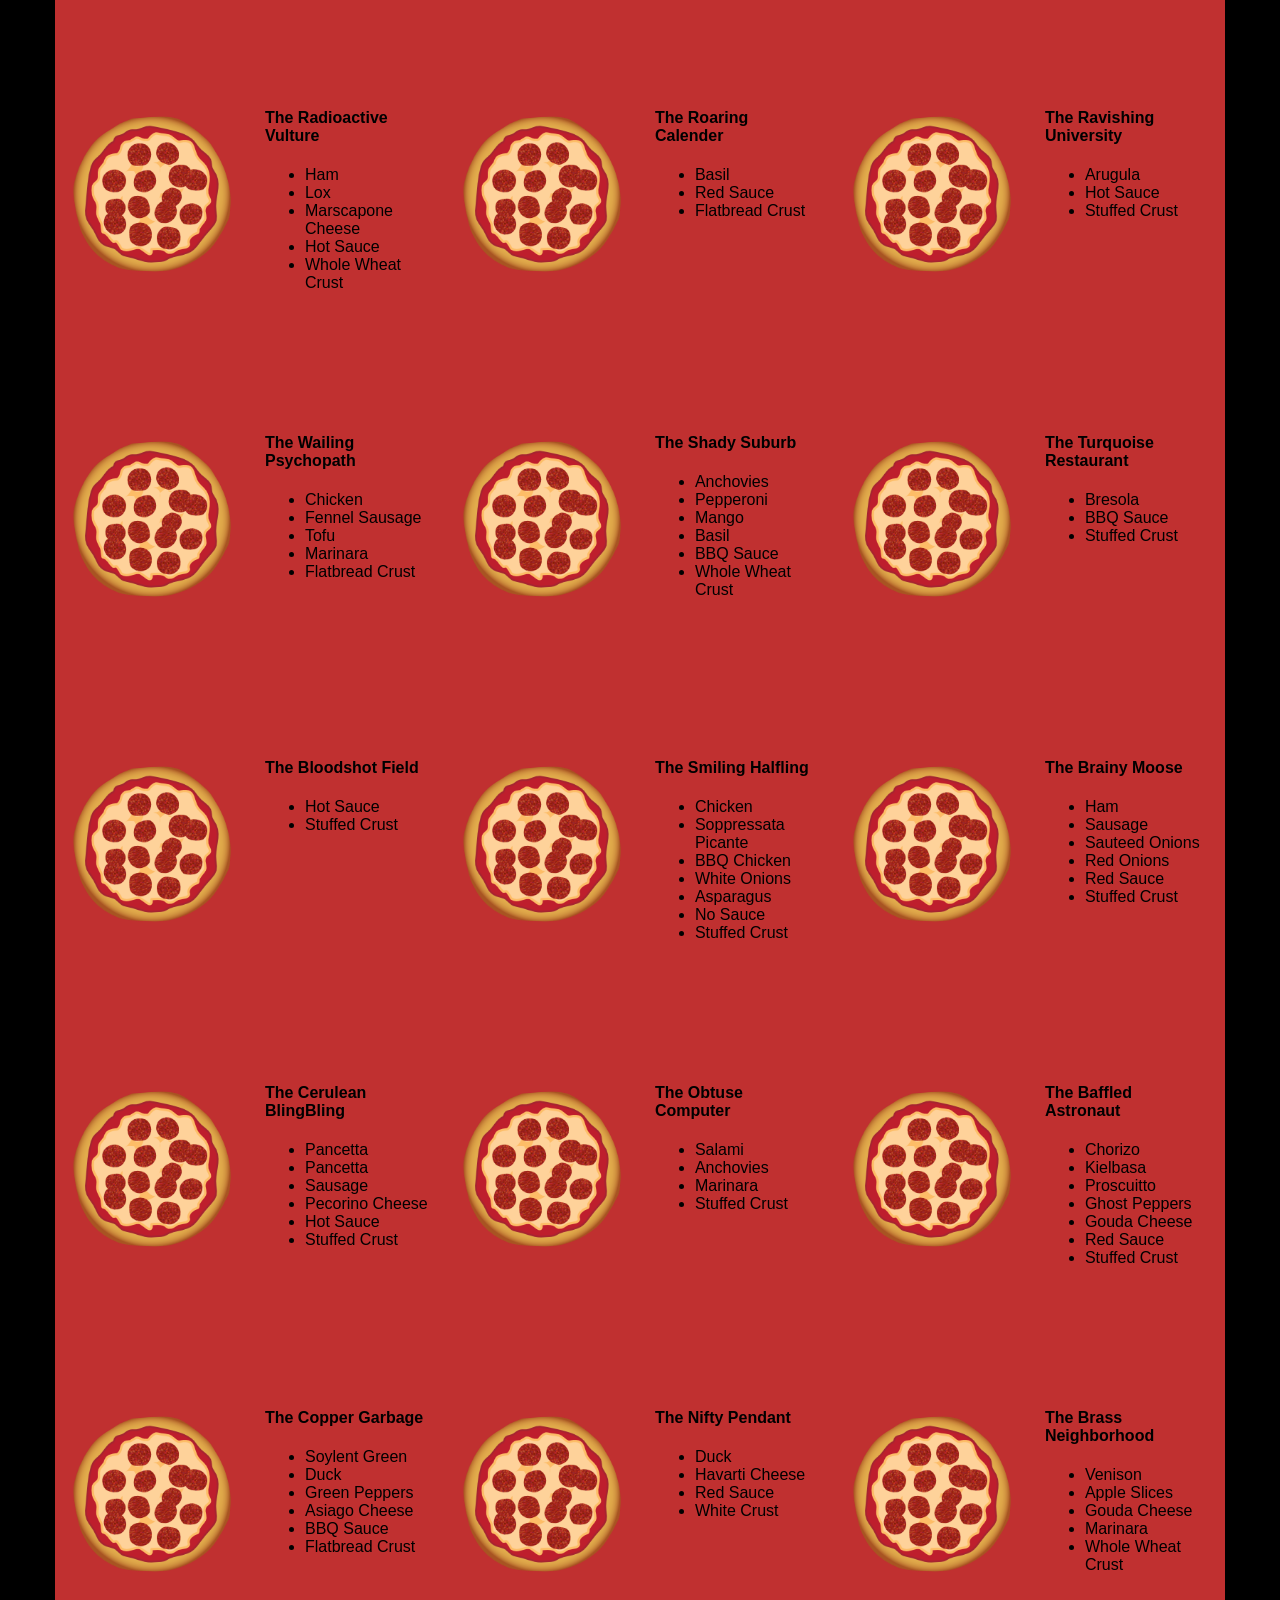
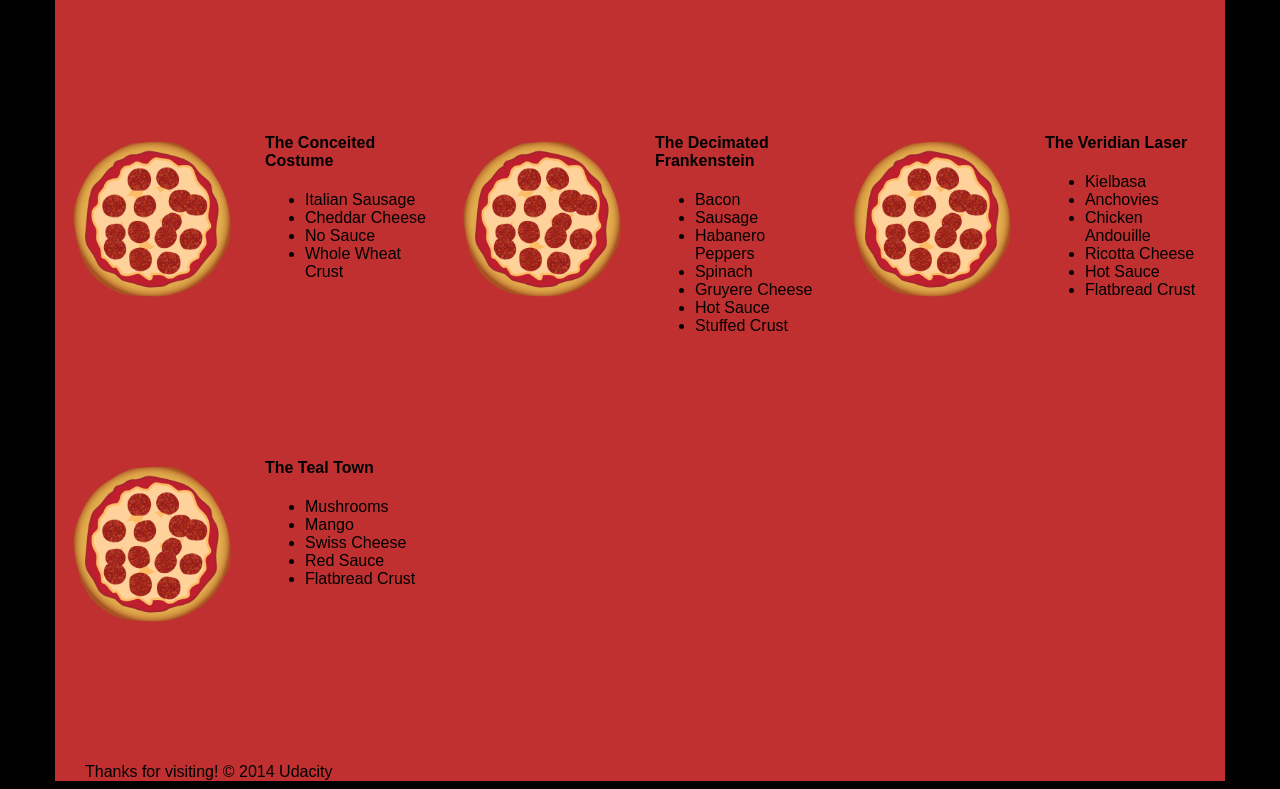
==== commit 53a53c7c: "Update pizza.html" ====
--- a/views/pizza.html
+++ b/views/pizza.html
@@ -138,7 +138,7 @@
     </div>
     <div id="footer" class="col-md-12">Thanks for visiting! &copy; 2014 Udacity</div>
   </div>
-  <script async type="text/javascript" src="js/main.js"></script>
+  <script type="text/javascript" src="js/main.js"></script>
 </body>
 
 </html>
